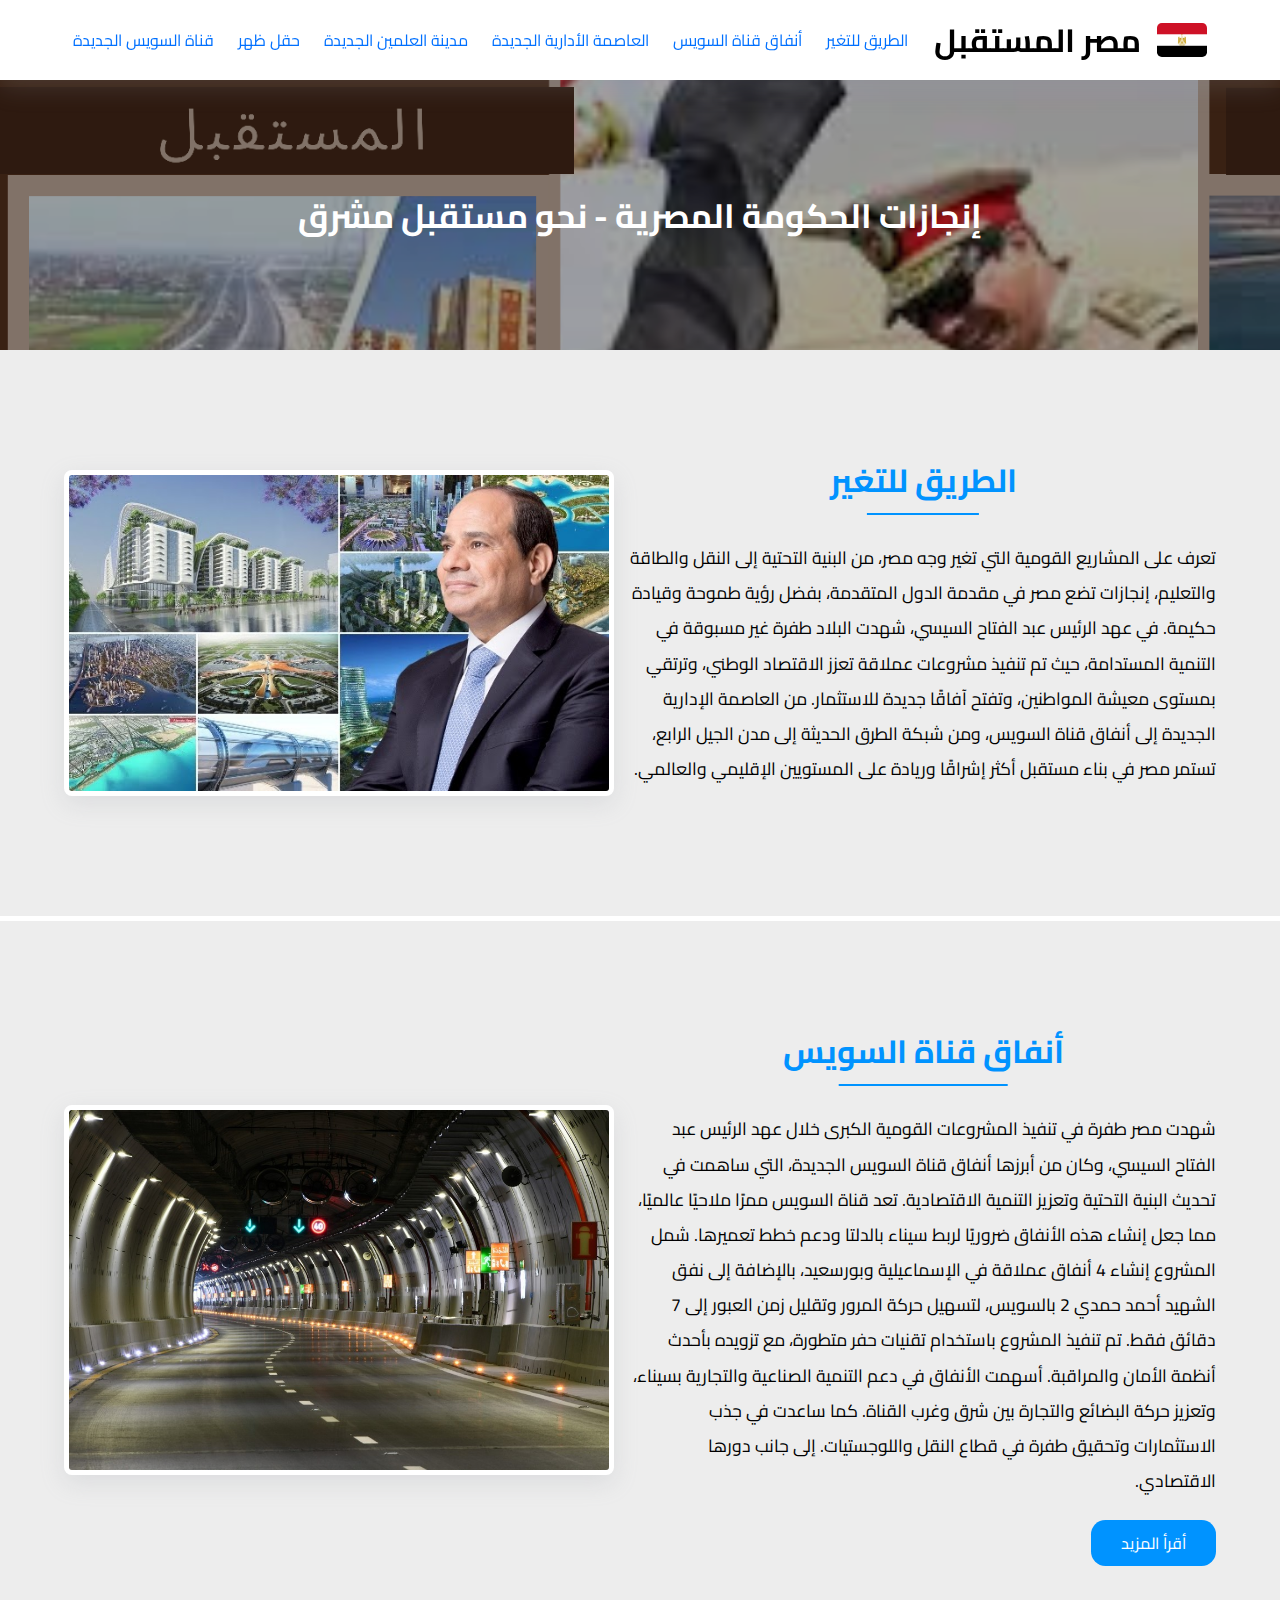
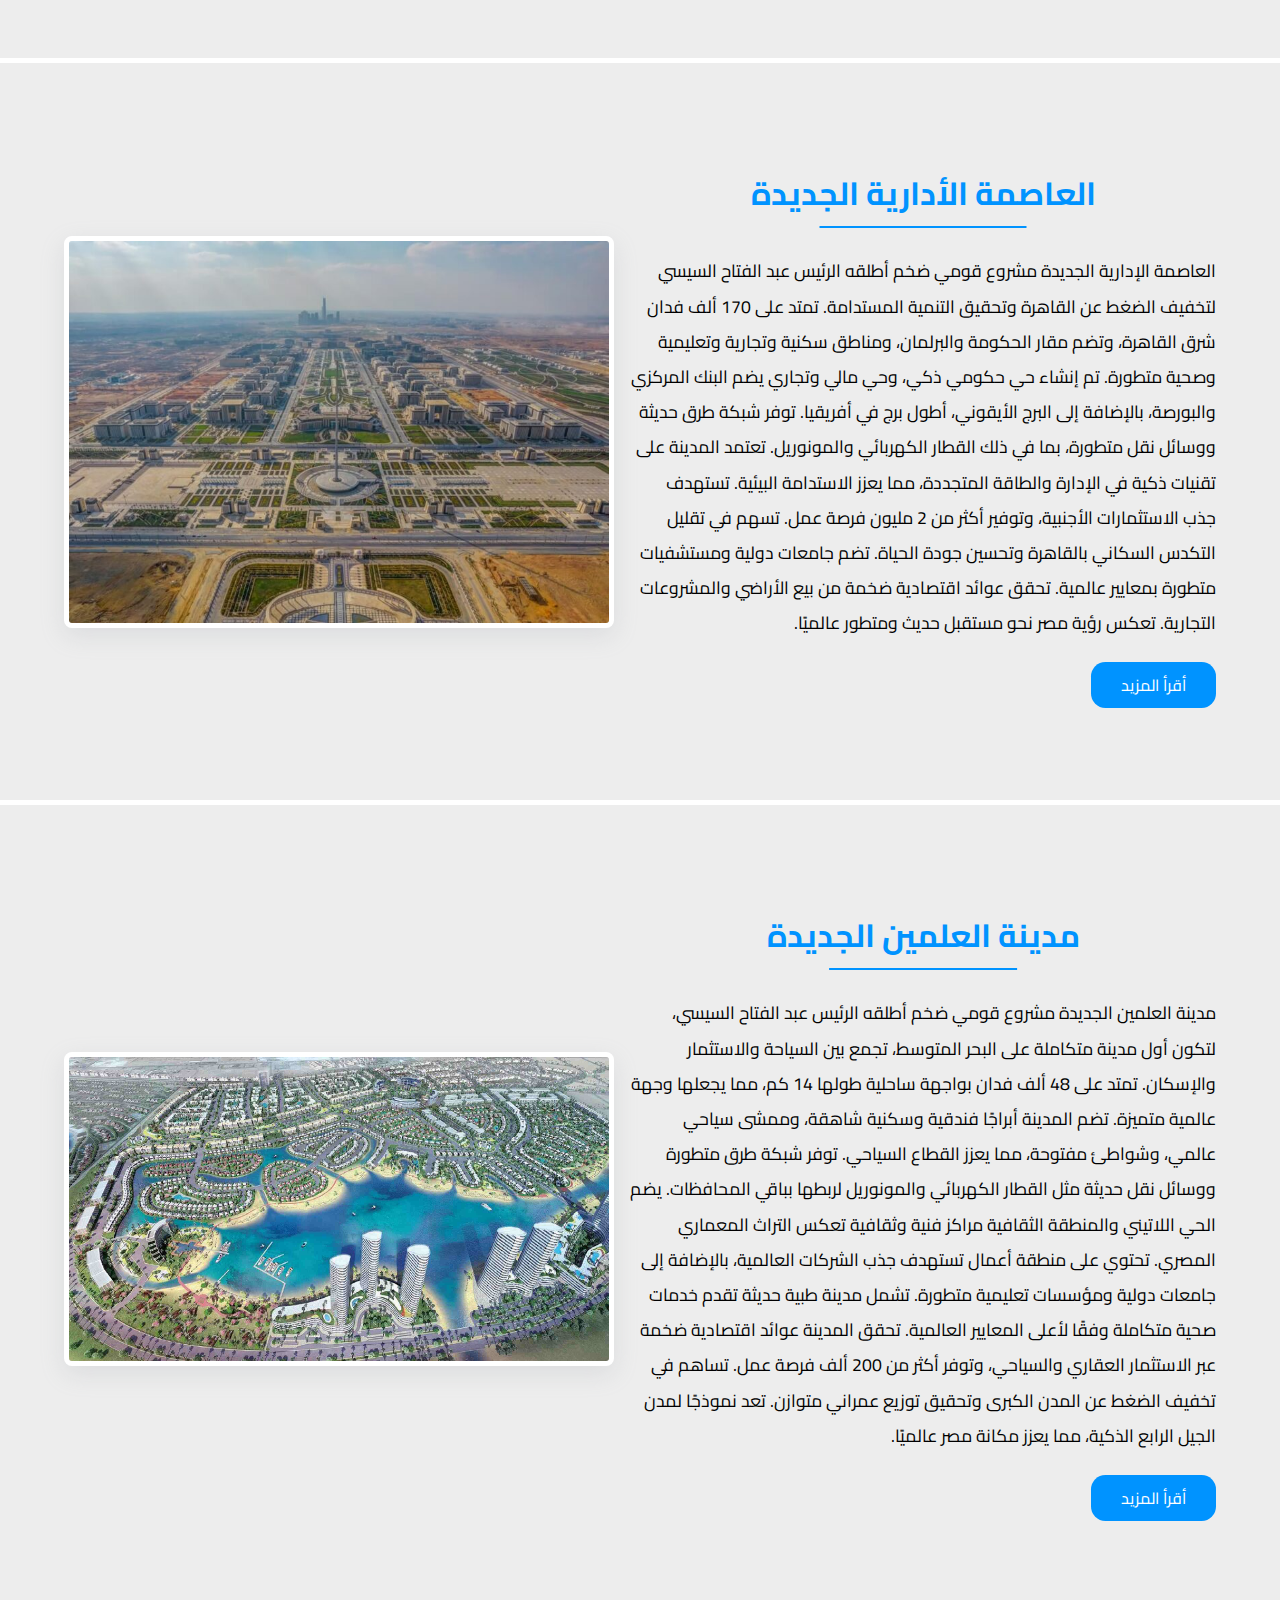
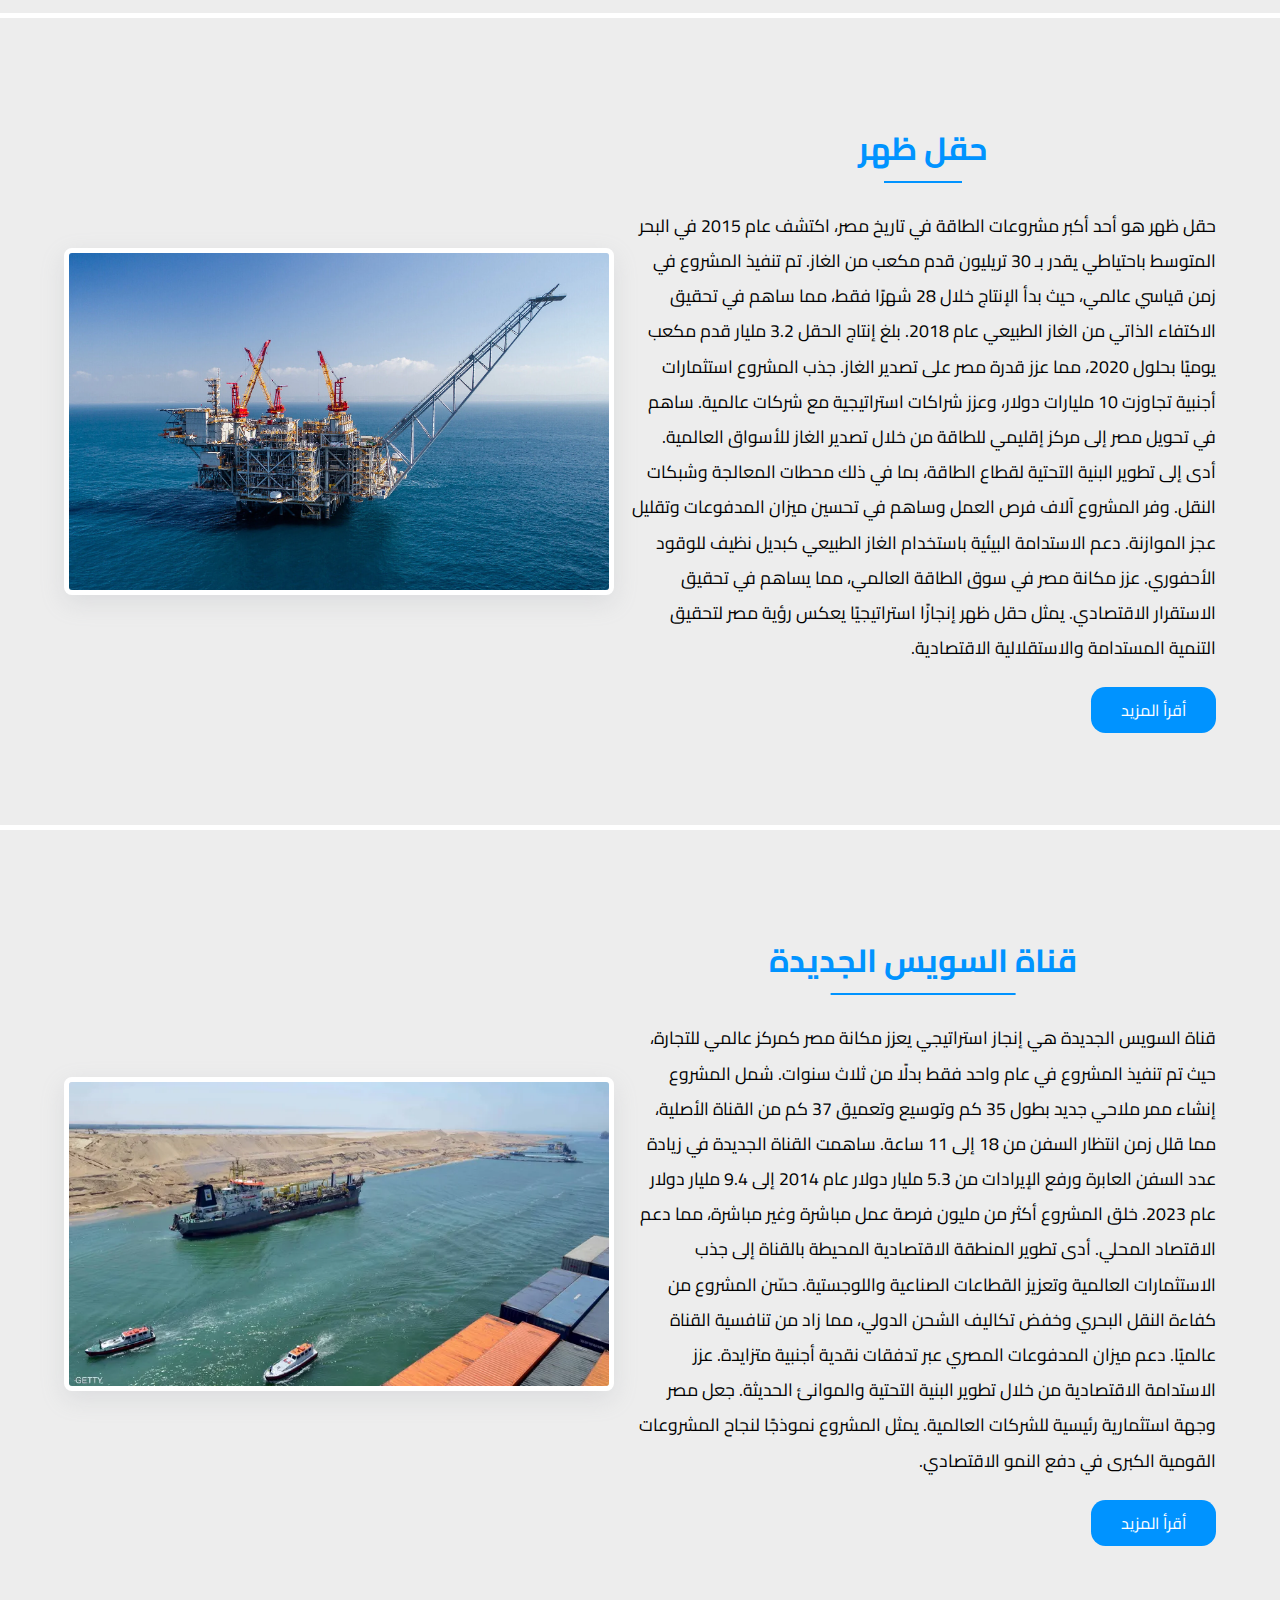
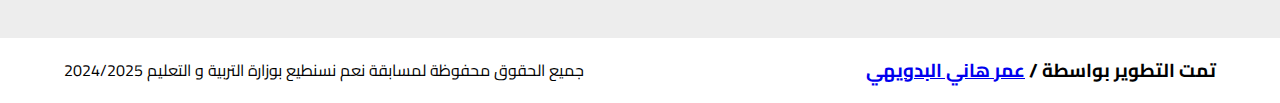
==== index.html @ 82eeb66d "updates" ====
<!DOCTYPE html>
<html lang="en">

<head>
    <meta charset="UTF-8">
    <meta name="viewport" content="width=device-width, initial-scale=1.0">
    <title>مصر المستقبل</title>
    <link rel="icon" type="image/x-icon" href="./imgs/favicon.png">
    <link rel="stylesheet" href="./style.css">
    
</head>

<body>
    <header>
        <div class="container">
            <a href="#" class="title">
                <img src="./imgs/egypt_flag.webp" alt="">
                <h1>مصر المستقبل</h1>
            </a>
            <ul class="nav desk_nav">
                <li><a href="#way_to_change">الطريق للتغير</a></li>
                <li><a href="#suez_canal_tunnels">أنفاق قناة السويس</a></li>
                <li><a href="#new_administrative_capital" dir="ltr">العاصمة الأدارية الجديدة</a></li>
                <li><a href="#new_alamein_city" dir="ltr">مدينة العلمين الجديدة</a></li>
                <li><a href="#zohr_field" dir="ltr">حقل ظهر</a></li>
                <li><a href="#new_suez_canal" dir="ltr">قناة السويس الجديدة</a></li>
            </ul>
            <div id="burger_menu">
                <svg xmlns="http://www.w3.org/2000/svg" width="35px" height="35px" viewBox="0 0 24 24" fill="none">
                    <path d="M4 18L20 18" stroke="#000000" stroke-width="2" stroke-linecap="round" />
                    <path d="M4 12L20 12" stroke="#000000" stroke-width="2" stroke-linecap="round" />
                    <path d="M4 6L20 6" stroke="#000000" stroke-width="2" stroke-linecap="round" />
                </svg>
            </div>
            <div class="mobile_menu" id="mobile_menu">
                <a href="#" class="title">
                    <img src="./imgs/egypt_flag.webp" alt="">
                    <h4>مصر المستقبل</h4>
                </a>
                <ul class="nav">
                    <li><a href="#way_to_change">الطريق للتغير</a></li>
                    <li><a href="#suez_canal_tunnels">أنفاق قناة السويس</a></li>
                    <li><a href="#new_administrative_capital" dir="ltr">العاصمة الأدارية الجديدة</a></li>
                    <li><a href="#new_alamein_city" dir="ltr">مدينة العلمين الجديدة</a></li>
                    <li><a href="#zohr_field" dir="ltr">حقل ظهر</a></li>
                    <li><a href="#new_suez_canal" dir="ltr">قناة السويس الجديدة</a></li>
                </ul>
            </div>
        </div>
    </header>
    <main>
        <div class="banner">
            <h1 class="title">إنجازات الحكومة المصرية - نحو مستقبل مشرق </h1>
        </div>

        <section id="way_to_change">
            <div class="container">
                <div class="text">
                    <h1>الطريق للتغير</h1>
                    <p>تعرف على المشاريع القومية التي تغير وجه مصر، من البنية التحتية إلى النقل والطاقة والتعليم،
                        إنجازات تضع مصر في مقدمة الدول المتقدمة، بفضل رؤية طموحة وقيادة حكيمة. في عهد الرئيس عبد
                        الفتاح السيسي، شهدت البلاد طفرة غير مسبوقة في التنمية المستدامة، حيث تم تنفيذ مشروعات عملاقة
                        تعزز الاقتصاد الوطني، وترتقي بمستوى معيشة المواطنين، وتفتح آفاقًا جديدة للاستثمار. من
                        العاصمة الإدارية الجديدة إلى أنفاق قناة السويس، ومن شبكة الطرق الحديثة إلى مدن الجيل الرابع،
                        تستمر مصر في بناء مستقبل أكثر إشراقًا وريادة على المستويين الإقليمي والعالمي. </p>
                </div>
                <img src="./imgs/way_to_change.jpg" alt="">
            </div>
        </section>

        <section id="suez_canal_tunnels">
            <div class="container">
                <div class="text">
                    <h1>أنفاق قناة السويس</h1>
                    <p>شهدت مصر طفرة في تنفيذ المشروعات القومية الكبرى خلال عهد الرئيس عبد الفتاح السيسي، وكان من
                        أبرزها أنفاق قناة السويس الجديدة، التي ساهمت في تحديث البنية التحتية وتعزيز التنمية
                        الاقتصادية. تعد قناة السويس ممرًا ملاحيًا عالميًا، مما جعل إنشاء هذه الأنفاق ضروريًا لربط
                        سيناء بالدلتا ودعم خطط تعميرها. شمل المشروع إنشاء 4 أنفاق عملاقة في الإسماعيلية وبورسعيد،
                        بالإضافة إلى نفق الشهيد أحمد حمدي 2 بالسويس، لتسهيل حركة المرور وتقليل زمن العبور إلى 7
                        دقائق فقط. تم تنفيذ المشروع باستخدام تقنيات حفر متطورة، مع تزويده بأحدث أنظمة الأمان
                        والمراقبة. أسهمت الأنفاق في دعم التنمية الصناعية والتجارية بسيناء، وتعزيز حركة البضائع
                        والتجارة بين شرق وغرب القناة. كما ساعدت في جذب الاستثمارات وتحقيق طفرة في قطاع النقل
                        واللوجستيات. إلى جانب دورها الاقتصادي.</p>
                    <a href="https://sites.google.com/view/misr-future/%D8%A7%D9%84%D9%85%D8%B4%D8%B1%D9%88%D8%B9%D8%A7%D8%AA-%D8%A7%D9%84%D9%82%D9%88%D9%85%D9%8A%D8%A9/%D8%A3%D9%86%D9%81%D8%A7%D9%82-%D9%82%D9%86%D8%A7%D8%A9-%D8%A7%D9%84%D8%B3%D9%88%D9%8A%D8%B3"
                        class="btn">أقرأ المزيد</a>
                </div>
                <img src="./imgs/أنفاق-قناة-السويس.jpg" alt="">
            </div>
        </section>

        <section id="new_administrative_capital">
            <div class="container">
                <div class="text">
                    <h1>العاصمة الأدارية الجديدة</h1>
                    <p>
                        العاصمة الإدارية الجديدة مشروع قومي ضخم أطلقه الرئيس عبد الفتاح السيسي لتخفيف الضغط عن
                        القاهرة وتحقيق التنمية المستدامة. تمتد على 170 ألف فدان شرق القاهرة، وتضم مقار الحكومة
                        والبرلمان، ومناطق سكنية وتجارية وتعليمية وصحية متطورة. تم إنشاء حي حكومي ذكي، وحي مالي
                        وتجاري يضم البنك المركزي والبورصة، بالإضافة إلى البرج الأيقوني، أطول برج في أفريقيا. توفر
                        شبكة طرق حديثة ووسائل نقل متطورة، بما في ذلك القطار الكهربائي والمونوريل. تعتمد المدينة على
                        تقنيات ذكية في الإدارة والطاقة المتجددة، مما يعزز الاستدامة البيئية. تستهدف جذب الاستثمارات
                        الأجنبية، وتوفير أكثر من 2 مليون فرصة عمل. تسهم في تقليل التكدس السكاني بالقاهرة وتحسين جودة
                        الحياة. تضم جامعات دولية ومستشفيات متطورة بمعايير عالمية. تحقق عوائد اقتصادية ضخمة من بيع
                        الأراضي والمشروعات التجارية. تعكس رؤية مصر نحو مستقبل حديث ومتطور عالميًا.
                    </p>
                    <a href="https://sites.google.com/view/misr-future/%D8%A7%D9%84%D9%85%D8%B4%D8%B1%D9%88%D8%B9%D8%A7%D8%AA-%D8%A7%D9%84%D9%82%D9%88%D9%85%D9%8A%D8%A9/%D8%A7%D9%84%D8%B9%D8%A7%D8%B5%D9%85%D8%A9-%D8%A7%D9%84%D8%A5%D8%AF%D8%A7%D8%B1%D9%8A%D8%A9-%D8%A7%D9%84%D8%AC%D8%AF%D9%8A%D8%AF%D8%A9"
                        class="btn">أقرأ المزيد</a>
                </div>
                <img src="./imgs/3asma.jpg" alt="">
            </div>
        </section>

        <section id="new_alamein_city">
            <div class="container">
                <div class="text">
                    <h1>مدينة العلمين الجديدة</h1>
                    <p>
                        مدينة العلمين الجديدة مشروع قومي ضخم أطلقه الرئيس عبد الفتاح السيسي، لتكون أول مدينة متكاملة
                        على البحر المتوسط، تجمع بين السياحة والاستثمار والإسكان. تمتد على 48 ألف فدان بواجهة ساحلية
                        طولها 14 كم، مما يجعلها وجهة عالمية متميزة. تضم المدينة أبراجًا فندقية وسكنية شاهقة، وممشى
                        سياحي عالمي، وشواطئ مفتوحة، مما يعزز القطاع السياحي. توفر شبكة طرق متطورة ووسائل نقل حديثة
                        مثل القطار الكهربائي والمونوريل لربطها بباقي المحافظات. يضم الحي اللاتيني والمنطقة الثقافية
                        مراكز فنية وثقافية تعكس التراث المعماري المصري. تحتوي على منطقة أعمال تستهدف جذب الشركات
                        العالمية، بالإضافة إلى جامعات دولية ومؤسسات تعليمية متطورة. تشمل مدينة طبية حديثة تقدم خدمات
                        صحية متكاملة وفقًا لأعلى المعايير العالمية. تحقق المدينة عوائد اقتصادية ضخمة عبر الاستثمار
                        العقاري والسياحي، وتوفر أكثر من 200 ألف فرصة عمل. تساهم في تخفيف الضغط عن المدن الكبرى
                        وتحقيق توزيع عمراني متوازن. تعد نموذجًا لمدن الجيل الرابع الذكية، مما يعزز مكانة مصر
                        عالميًا.
                    </p>
                    <a href="https://sites.google.com/view/misr-future/%D8%A7%D9%84%D9%85%D8%B4%D8%B1%D9%88%D8%B9%D8%A7%D8%AA-%D8%A7%D9%84%D9%82%D9%88%D9%85%D9%8A%D8%A9/%D9%85%D8%AF%D9%8A%D9%86%D8%A9-%D8%A7%D9%84%D8%B9%D9%84%D9%85%D9%8A%D9%86-%D8%A7%D9%84%D8%AC%D8%AF%D9%8A%D8%AF%D8%A9"
                        class="btn">أقرأ المزيد</a>
                </div>
                <img src="./imgs/3lamen.jpg" alt="">
            </div>
        </section>

        <section id="zohr_field">
            <div class="container">
                <div class="text">
                    <h1>حقل ظهر</h1>
                    <p>
                        حقل ظهر هو أحد أكبر مشروعات الطاقة في تاريخ مصر، اكتشف عام 2015 في البحر المتوسط باحتياطي
                        يقدر بـ 30 تريليون قدم مكعب من الغاز. تم تنفيذ المشروع في زمن قياسي عالمي، حيث بدأ الإنتاج
                        خلال 28 شهرًا فقط، مما ساهم في تحقيق الاكتفاء الذاتي من الغاز الطبيعي عام 2018. بلغ إنتاج
                        الحقل 3.2 مليار قدم مكعب يوميًا بحلول 2020، مما عزز قدرة مصر على تصدير الغاز. جذب المشروع
                        استثمارات أجنبية تجاوزت 10 مليارات دولار، وعزز شراكات استراتيجية مع شركات عالمية. ساهم في
                        تحويل مصر إلى مركز إقليمي للطاقة من خلال تصدير الغاز للأسواق العالمية. أدى إلى تطوير البنية
                        التحتية لقطاع الطاقة، بما في ذلك محطات المعالجة وشبكات النقل. وفر المشروع آلاف فرص العمل
                        وساهم في تحسين ميزان المدفوعات وتقليل عجز الموازنة. دعم الاستدامة البيئية باستخدام الغاز
                        الطبيعي كبديل نظيف للوقود الأحفوري. عزز مكانة مصر في سوق الطاقة العالمي، مما يساهم في تحقيق
                        الاستقرار الاقتصادي. يمثل حقل ظهر إنجازًا استراتيجيًا يعكس رؤية مصر لتحقيق التنمية المستدامة
                        والاستقلالية الاقتصادية.
                    </p>
                    <a href="https://sites.google.com/view/misr-future/%D8%A7%D9%84%D9%85%D8%B4%D8%B1%D9%88%D8%B9%D8%A7%D8%AA-%D8%A7%D9%84%D9%82%D9%88%D9%85%D9%8A%D8%A9/%D8%AD%D9%82%D9%84-%D8%B8%D9%87%D8%B1"
                        class="btn">أقرأ المزيد</a>
                </div>
                <img src="./imgs/haql_zohr.webp" alt="">
            </div>
        </section>

        <section id="new_suez_canal">
            <div class="container">
                <div class="text">
                    <h1>قناة السويس الجديدة</h1>
                    <p>
                        قناة السويس الجديدة هي إنجاز استراتيجي يعزز مكانة مصر كمركز عالمي للتجارة، حيث تم تنفيذ
                        المشروع في عام واحد فقط بدلًا من ثلاث سنوات. شمل المشروع إنشاء ممر ملاحي جديد بطول 35 كم
                        وتوسيع وتعميق 37 كم من القناة الأصلية، مما قلل زمن انتظار السفن من 18 إلى 11 ساعة. ساهمت
                        القناة الجديدة في زيادة عدد السفن العابرة ورفع الإيرادات من 5.3 مليار دولار عام 2014 إلى 9.4
                        مليار دولار عام 2023. خلق المشروع أكثر من مليون فرصة عمل مباشرة وغير مباشرة، مما دعم
                        الاقتصاد المحلي. أدى تطوير المنطقة الاقتصادية المحيطة بالقناة إلى جذب الاستثمارات العالمية
                        وتعزيز القطاعات الصناعية واللوجستية. حسّن المشروع من كفاءة النقل البحري وخفض تكاليف الشحن
                        الدولي، مما زاد من تنافسية القناة عالميًا. دعم ميزان المدفوعات المصري عبر تدفقات نقدية
                        أجنبية متزايدة. عزز الاستدامة الاقتصادية من خلال تطوير البنية التحتية والموانئ الحديثة. جعل
                        مصر وجهة استثمارية رئيسية للشركات العالمية. يمثل المشروع نموذجًا لنجاح المشروعات القومية
                        الكبرى في دفع النمو الاقتصادي.
                    </p>
                    <a href="https://sites.google.com/view/misr-future/%D8%A7%D9%84%D9%85%D8%B4%D8%B1%D9%88%D8%B9%D8%A7%D8%AA-%D8%A7%D9%84%D9%82%D9%88%D9%85%D9%8A%D8%A9/%D9%82%D9%86%D8%A7%D8%A9-%D8%A7%D9%84%D8%B3%D9%88%D9%8A%D8%B3-%D8%A7%D9%84%D8%AC%D8%AF%D9%8A%D8%AF%D8%A9"
                        class="btn">أقرأ المزيد</a>
                </div>
                <img src="./imgs/qnat_elsoas.jpg" alt="">
            </div>
        </section>
    </main>
    <footer>
        <div class="container">
            <h3>تمت التطوير بواسطة / <a href="./about_developer.html">عمر هاني البدويهي</a></h1>
                <p>جميع الحقوق محفوظة لمسابقة نعم نسنطيع بوزارة التربية و التعليم 2024/2025</p>
        </div>
    </footer>

    <script src="./main.js"></script>
</body>

</html>
---- style.css ----
@import url('https://fonts.googleapis.com/css2?family=Cairo:wght@200..1000&display=swap');

* {
    margin: 0;
    padding: 0;
    box-sizing: border-box;
}

html {
    scroll-behavior: smooth;
}

body {
    width: 100%;
    min-height: 100vh;
    font-family: "Cairo", serif;
    direction: rtl;
    background-color: #ededed;
    position: relative;
}

header {
    padding: 10px;
    background-color: #fff;
    position: fixed;
    top: 0;
    left: 0;
    width: 100%;
    box-shadow: rgba(149, 157, 165, 0.2) 0px 8px 24px;
    z-index: 99999;
}

header .title {
    display: flex;
    align-items: center;
    gap: 1rem;
}

header .title {
    text-decoration: none;
    color: #000;
}

header .title img {
    width: 50px;
    border-radius: 0.3rem;
    ;
}

.sub_page .container{
    display: block !important;
    text-align: center;
}

.sub_page .container ul{
    text-align: center;
    display: flex;
    flex-direction: column;
    justify-content: center;
}

.container {
    display: flex;
    align-items: center;
    justify-content: space-between;
    width: 90%;
    margin: 0 auto;
}

/* .sub_page .container{
    width: 95%;
} */

header .nav {
    list-style: none;
    display: flex;
    align-items: center;
    gap: 1.5rem;
}

header .nav a {
    text-decoration: none;
    position: relative;
    color: #0070ff;
}

header .nav a::after {
    content: '';
    position: absolute;
    bottom: -3px;
    left: 50%;
    transform: translateX(-50%);
    background-color: #0070ff;
    width: 0%;
    height: 2px;
    opacity: 0;
    transition: 0.3s;
}

header .nav a:hover::after {
    width: 70%;
    opacity: 1;
}

main {
    padding-top: 5rem;
}

main .banner {
    width: 100%;
    height: 30vh;
    background-image: url(./imgs/banner.png);
    background-size: cover;
    background-repeat: no-repeat;
    background-attachment: fixed;
    position: relative;
    display: flex;
    align-items: center;
    justify-content: center;
}

main .banner::after {
    content: '';
    width: 100%;
    height: 100%;
    background-color: #0000005c;
    position: absolute;
    left: 0;
    top: 0;
}

main .banner .title {
    position: relative;
    z-index: 9;
    color: #fff;
    font-size: 2.1rem;
}

section {
    padding: 100px 0;
}

section:not(:last-child){
    border-bottom: 5px solid #fff;
}

/* .sub_page section{
    text-align: center;
    display: flex;
    flex-direction: column;
    align-items: center;
} */

/* .sub_page section p{
    margin: 0 auto !important;
    width: 100%;
} */

.sub_page section ul li{
    margin: 10px auto !important;
}


section .container {
    gap: 1rem;
}

section .text h1 {
    font-size: 2rem;
    color: #0093ff;
    position: relative;
    width: fit-content;
    margin: 0 auto;
}

section .text h1::after {
    content: '';
    position: absolute;
    left: 50%;
    bottom: -5px;
    transform: translateX(-50%);
    background-color: #0093ff;
    width: 60%;
    height: 2px;
}

section img {
    max-width: 550px;
    border-radius: 0.5rem;
    border: 5px solid #fff;
    box-shadow: rgba(149, 157, 165, 0.2) 0px 8px 24px;
}

section p {
    max-width: 800px;
    margin: 30px 0;
    line-height: 2;
    font-size: 1.1rem;
}

section .btn {
    background-color: #0093ff;
    color: #fff;
    text-decoration: none;
    padding: 8px 30px;
    border-radius: 0.9rem;
    transition: 0.3s;
}

section .btn:hover {
    background-color: #007ad3;
}

.about_main {
    min-height: 100vh;
    display: flex;
    align-items: center;
    justify-content: center;
}

.personal {
    width: 100%;
}

.personal .text {
    width: 50%;
}

.personal .text h1 {
    margin-bottom: 20px;
}

.personal .text p {
    font-size: 1.1rem;
    max-width: 700px;
    margin-bottom: 30px;
}

.personal .text h1 span {
    color: #0070ff;
}

.personal .text ul {
    margin-top: 10px;
}

.personal .text ul li {
    margin: 20px 0;
}

.personal .text ul li::marker {
    color: #0070ff;
}

.personal .wrapper_img {
    width: 450px;
    border-radius: 1rem;
    border: 5px solid #fff;
}

.personal .certificates {
    display: flex;
    align-items: center;
    gap: 2rem;
    margin: 30px 0;
}

.personal .certificates img {
    width: 200px;
    border: 5px solid #fff;
    border-radius: 1rem;
    transition: 0.3s;
    cursor: pointer;
}

.personal .certificates img:hover {
    transform: scale(1.1);
}

.img_model {
    position: fixed;
    top: 0;
    left: 0;
    background-color: #00000078;
    z-index: 9999999;
    width: 100%;
    height: 100%;
    display: flex;
    align-items: center;
    justify-content: center;
    opacity: 0;
    visibility: hidden;
    transition: 0.3s;
}

.img_model.active {
    opacity: 1;
    visibility: visible;
}

.img_model img {
    width: 800px;
}

.img_model #close {
    position: absolute;
    bottom: 50px;
    background-color: #fff;
    display: flex;
    align-items: center;
    justify-content: center;
    width: 50px;
    height: 50px;
    border-radius: 50%;
    cursor: pointer;
    transition: 0.3s;
}

.img_model #close:hover {
    background-color: #dbdbdb;
}

footer {
    background-color: #fff;
    padding: 15px 0;
}

.mobile_menu {
    position: absolute;
    right: 0;
    top: 0;
    height: 100vh;
    width: 300px;
    background-color: #fff;
    padding: 20px;
    box-shadow: rgba(149, 157, 165, 0.2) 0px 8px 24px;
    transform: translateX(50vw);
    visibility: hidden;
    transition: 0.3s;
}

.mobile_menu.active {
    transform: translateX(0);
    visibility: visible;
}

#burger_menu {
    display: none;
}

#h\.7a885a51f563c731_3 > div.mYVXT > div{
    display: flex;
    align-items: center;
    justify-content: center;
    gap: 3rem;
}

#h\.1d3bfe8ae96f1fc1_384 > div > div > div > div > div.JmGwdf.SzkQif.L6cTce-hJDwNd.L6cTce-dQCS7c > div.pHBU0d{
    display: none;
}

#h\.yhl9l35ap91_l{
    margin-bottom: 30px !important;
    text-align: center !important;
}

#h\.1d3bfe8ae96f1fc1_150{
    font-size: 1.5rem;
}

/* #h\.1d3bfe8ae96f1fc1_151 > div > div > p:nth-child(25){
    display: flex;
    flex-direction: column;
    gap: 0.5rem;
}

#h\.1d3bfe8ae96f1fc1_151 > div > div > p:nth-child(25) .C9DxTc {
    display: inline-block;
} */

#h\.3kzuaft2b5o9_l{
    text-align: center !important;
    margin-bottom: 20px;
}

.tyJCtd.mGzaTb.Depvyb.baZpAe h3,
#h\.aiep60gamsiu_l,
#h\.qbrphpi1ik3_l{
    text-align: center !important;
    margin-bottom: 30px;
}

#h\.1d3bfe8ae96f1fc1_392 > div > div > div > div > div.JmGwdf.SzkQif.L6cTce-hJDwNd.L6cTce-dQCS7c > div.pHBU0d{
    display: none;
}

@media (max-width: 1270px) {
    .desk_nav {
        display: none !important;
    }

    .mobile_menu {
        display: block !important;
    }

    .mobile_menu .title {
        justify-content: center;
        margin-bottom: 20px;
        padding-bottom: 20px;
        border-bottom: 1px solid gray;
    }

    .mobile_menu .nav {
        align-items: flex-start;
        flex-direction: column;
    }

    #burger_menu {
        display: flex;
        align-items: center;
        justify-content: center;
        cursor: pointer;
    }
}

@media (max-width: 990px) {
    main{
        padding-top: 3rem;
    }
    main .banner{
        background-size: contain;
        height: 17vh;
    }
    .container:not(header .container) {
        flex-direction: column;
        gap: 2rem;
    }

    .container p,
    main .banner .title {
        text-align: center;
    }

    main .banner .title{
        font-size: 1.5rem;
    }

    section img {
        max-width: 350px;
    }

    .title h1,
    .title h4 {
        font-size: 0.8rem !important;
    }

    .img_model img{
        width: 350px;
    }

    section .btn{
        display: block;
        width: fit-content;
        margin: 0 auto;
    }
}

@media (max-width: 1250px) {
    .about_main .personal .container {
        flex-direction: column-reverse;
        margin-top: 10px;
    }

    .personal .text {
        width: 100%;
    }

    .personal .certificates {
        flex-wrap: wrap;
        justify-content: center;
    }

    .personal .wrapper_img {
        width: 350px;
    }
}
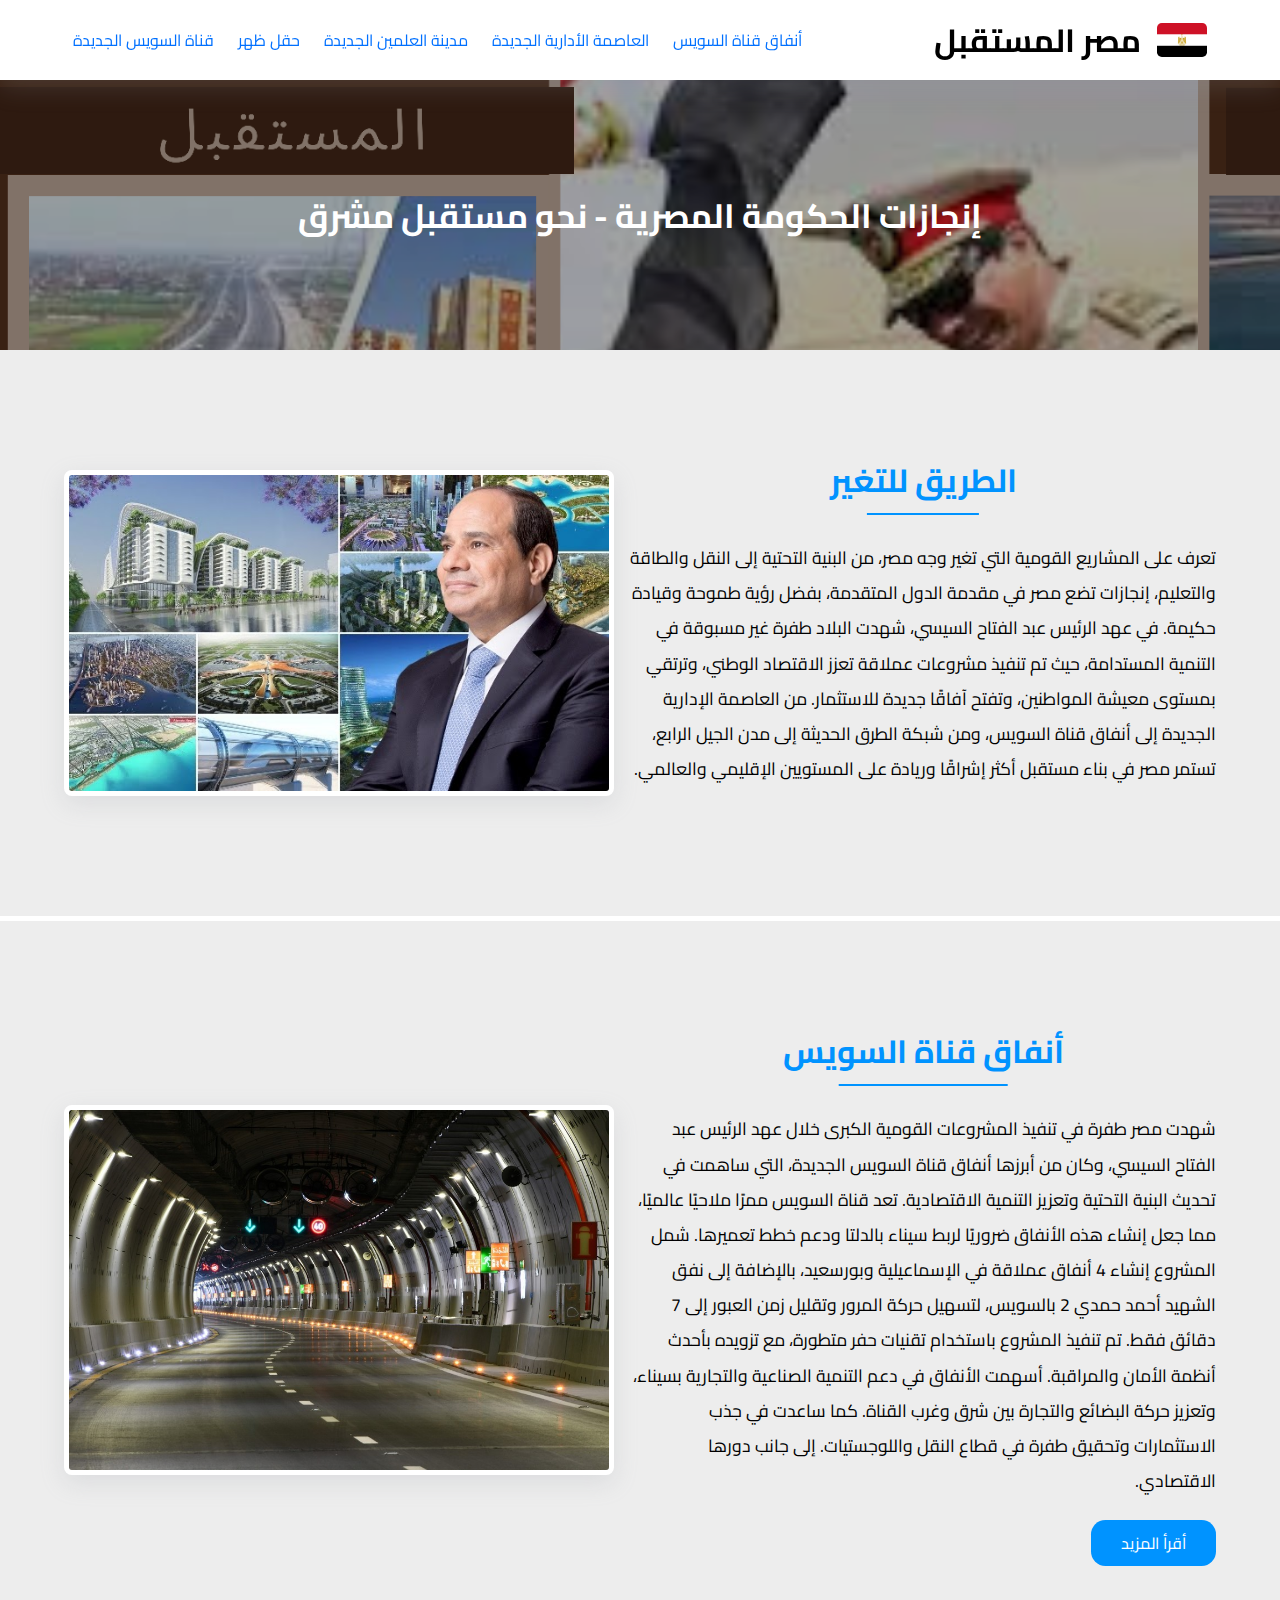
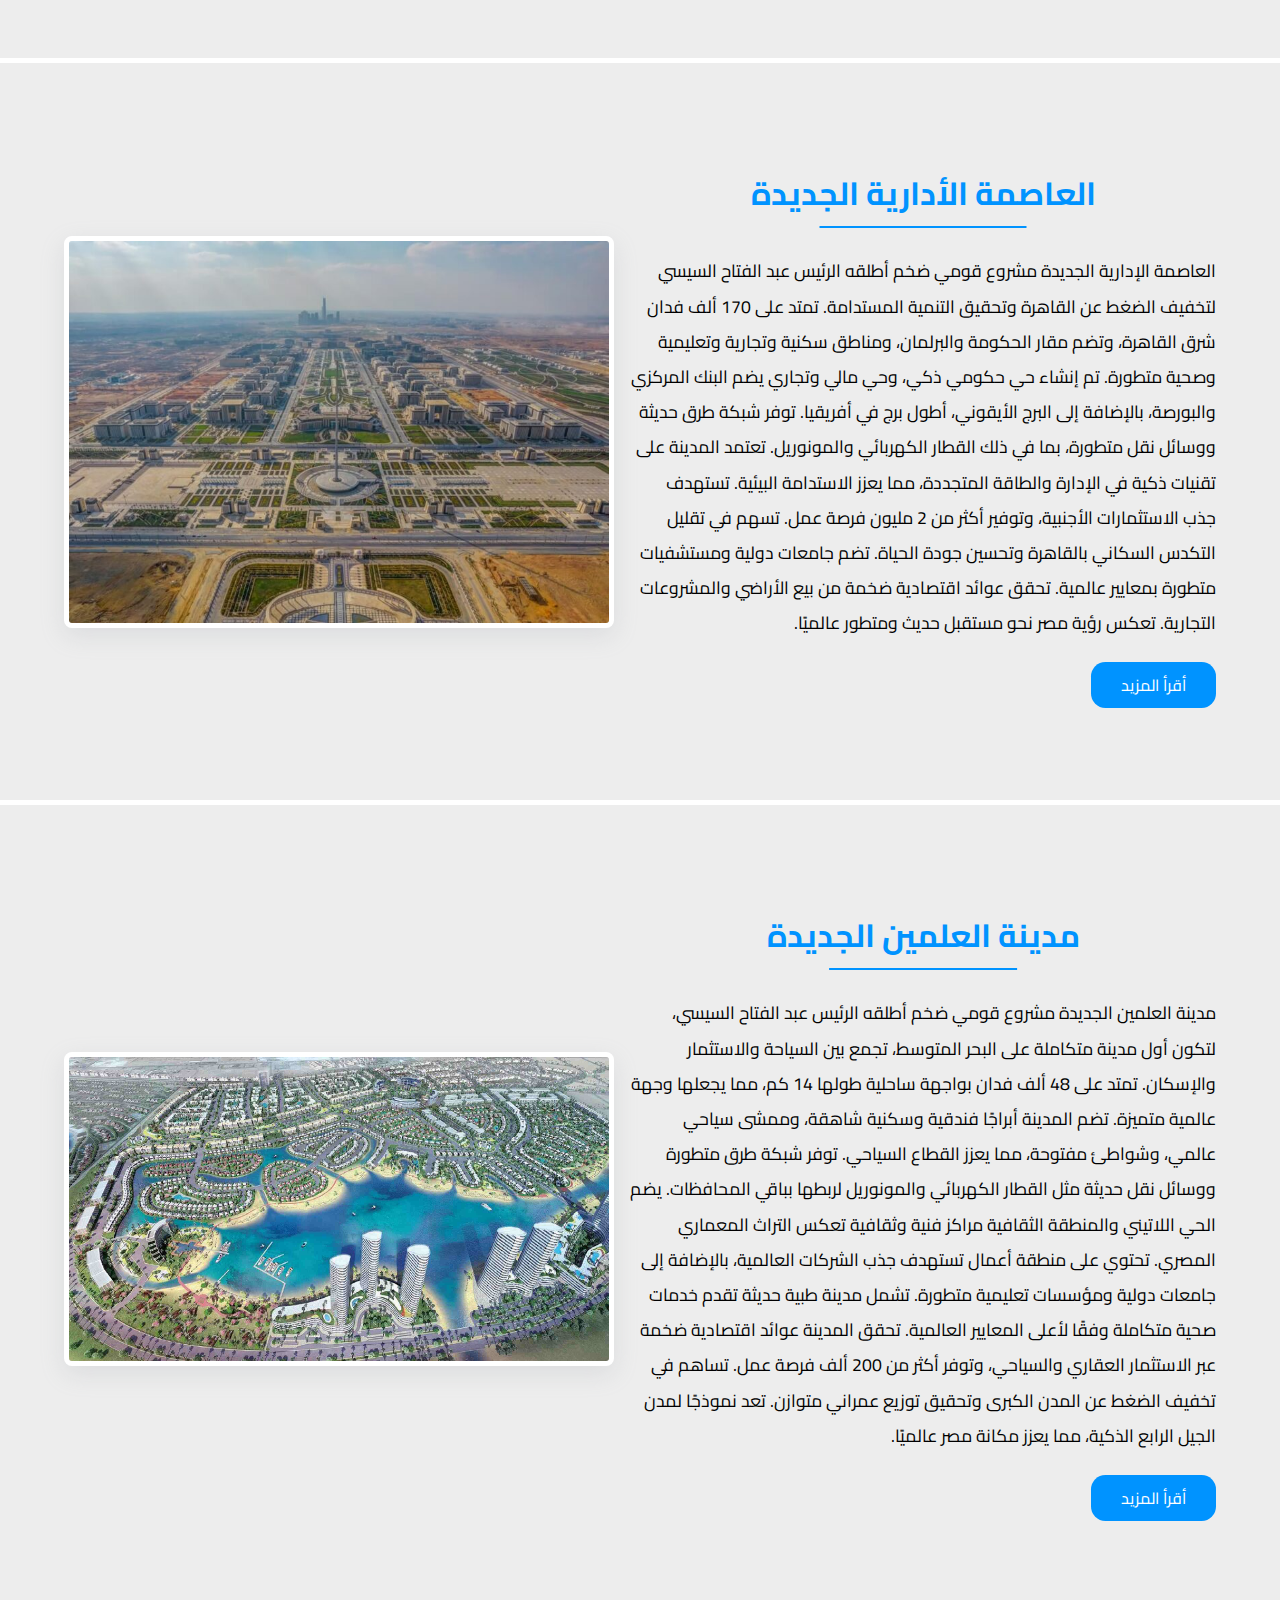
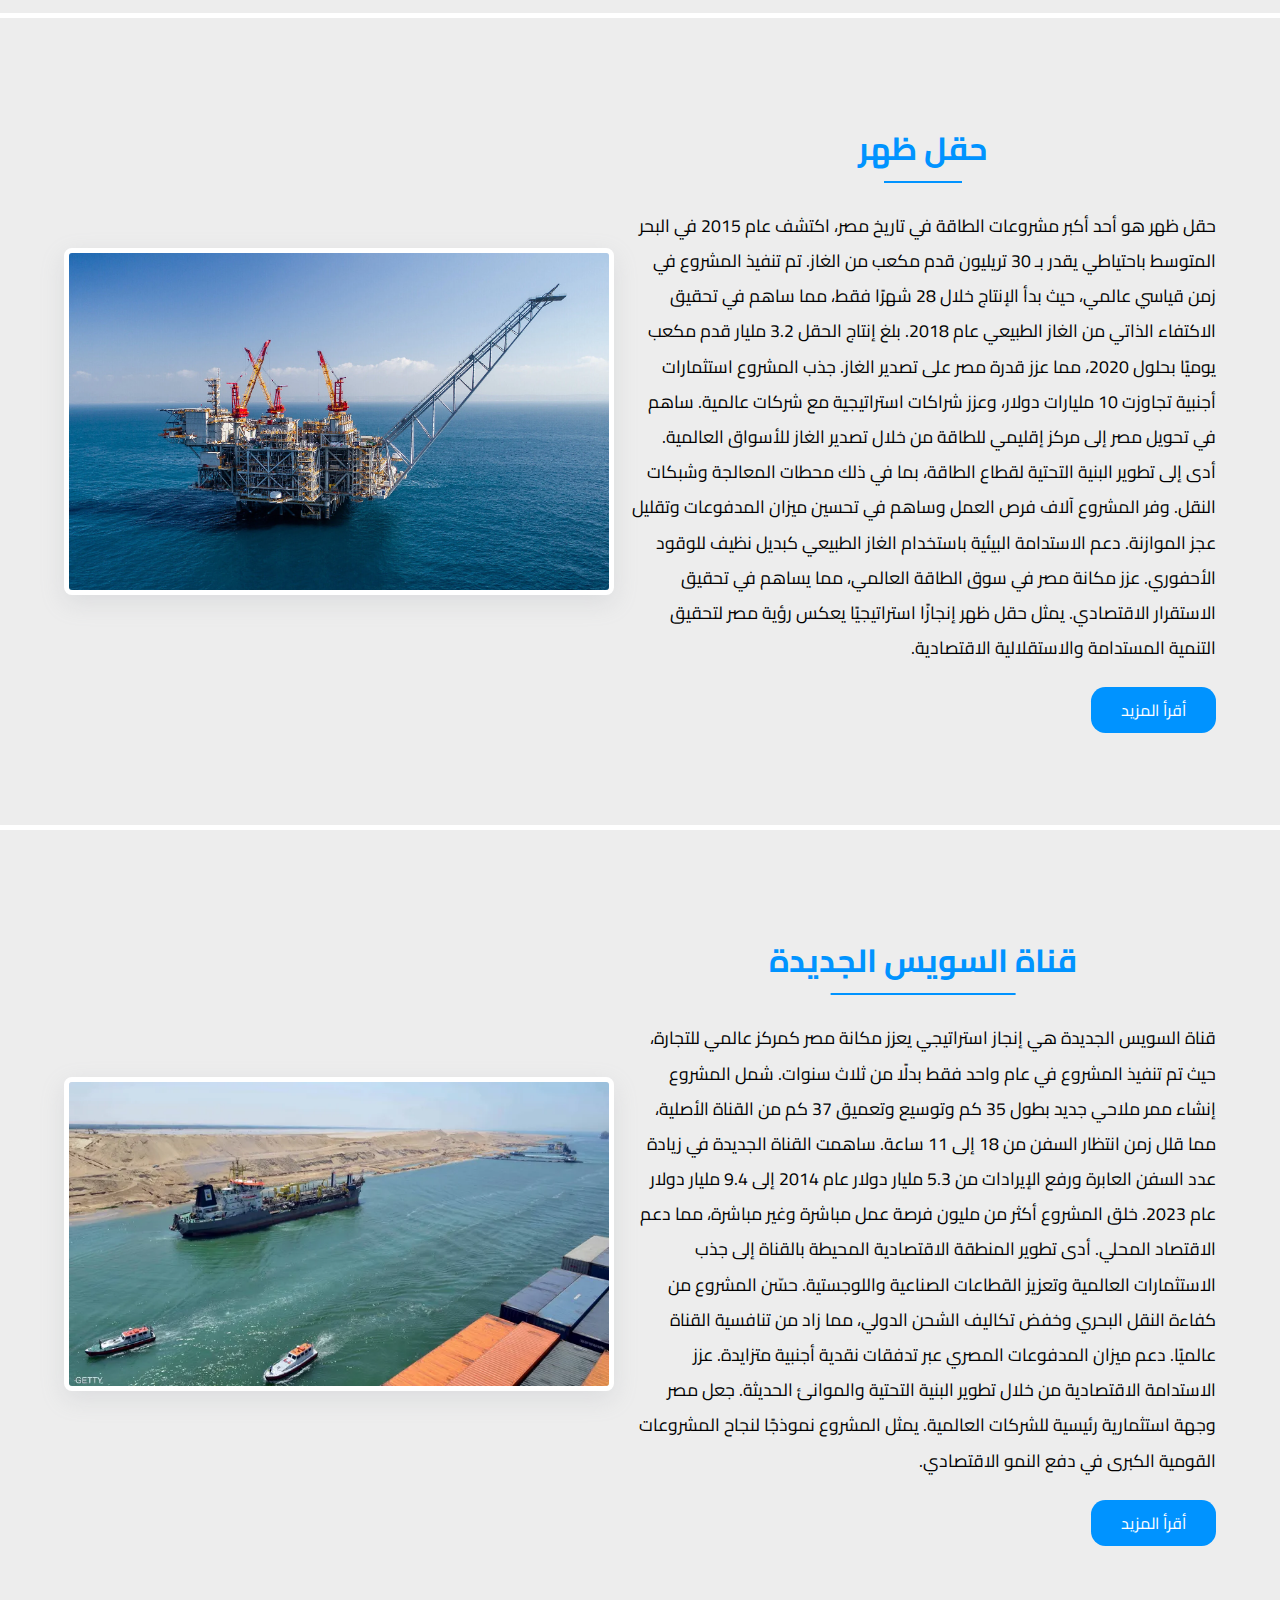
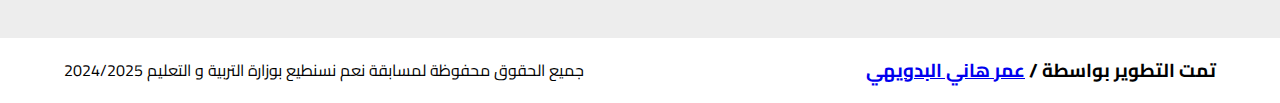
==== commit 494c91ca: "updates" ====
--- a/index.html
+++ b/index.html
@@ -7,23 +7,22 @@
     <title>مصر المستقبل</title>
     <link rel="icon" type="image/x-icon" href="./imgs/favicon.png">
     <link rel="stylesheet" href="./style.css">
-    
+
 </head>
 
 <body>
     <header>
         <div class="container">
-            <a href="#" class="title">
+            <a href="./" class="title">
                 <img src="./imgs/egypt_flag.webp" alt="">
                 <h1>مصر المستقبل</h1>
             </a>
             <ul class="nav desk_nav">
-                <li><a href="#way_to_change">الطريق للتغير</a></li>
-                <li><a href="#suez_canal_tunnels">أنفاق قناة السويس</a></li>
-                <li><a href="#new_administrative_capital" dir="ltr">العاصمة الأدارية الجديدة</a></li>
-                <li><a href="#new_alamein_city" dir="ltr">مدينة العلمين الجديدة</a></li>
-                <li><a href="#zohr_field" dir="ltr">حقل ظهر</a></li>
-                <li><a href="#new_suez_canal" dir="ltr">قناة السويس الجديدة</a></li>
+                <li><a href="./anfaq_elsoas.html">أنفاق قناة السويس</a></li>
+                <li><a href="./el3asma_eledarea.html" dir="ltr">العاصمة الأدارية الجديدة</a></li>
+                <li><a href="./el3alamen.html" dir="ltr">مدينة العلمين الجديدة</a></li>
+                <li><a href="./haql_zohr.html" dir="ltr">حقل ظهر</a></li>
+                <li><a href="./qnat_elsoas.html" dir="ltr">قناة السويس الجديدة</a></li>
             </ul>
             <div id="burger_menu">
                 <svg xmlns="http://www.w3.org/2000/svg" width="35px" height="35px" viewBox="0 0 24 24" fill="none">
@@ -38,12 +37,11 @@
                     <h4>مصر المستقبل</h4>
                 </a>
                 <ul class="nav">
-                    <li><a href="#way_to_change">الطريق للتغير</a></li>
-                    <li><a href="#suez_canal_tunnels">أنفاق قناة السويس</a></li>
-                    <li><a href="#new_administrative_capital" dir="ltr">العاصمة الأدارية الجديدة</a></li>
-                    <li><a href="#new_alamein_city" dir="ltr">مدينة العلمين الجديدة</a></li>
-                    <li><a href="#zohr_field" dir="ltr">حقل ظهر</a></li>
-                    <li><a href="#new_suez_canal" dir="ltr">قناة السويس الجديدة</a></li>
+                    <li><a href="./anfaq_elsoas.html">أنفاق قناة السويس</a></li>
+                    <li><a href="./el3asma_eledarea.html" dir="ltr">العاصمة الأدارية الجديدة</a></li>
+                    <li><a href="./el3alamen.html" dir="ltr">مدينة العلمين الجديدة</a></li>
+                    <li><a href="./haql_zohr.html" dir="ltr">حقل ظهر</a></li>
+                    <li><a href="./qnat_elsoas.html" dir="ltr">قناة السويس الجديدة</a></li>
                 </ul>
             </div>
         </div>
--- a/style.css
+++ b/style.css
@@ -48,8 +48,9 @@
 }
 
 .sub_page .container{
+    width: 80%;
     display: block !important;
-    text-align: center;
+    /* text-align: center; */
 }
 
 .sub_page .container ul{
@@ -191,12 +192,16 @@
     box-shadow: rgba(149, 157, 165, 0.2) 0px 8px 24px;
 }
 
-section p {
+section p:not(.sub_page section p){
     max-width: 800px;
     margin: 30px 0;
     line-height: 2;
     font-size: 1.1rem;
 }
+
+/* .sub_page section p{
+    max-width: 1000px !important;
+} */
 
 section .btn {
     background-color: #0093ff;
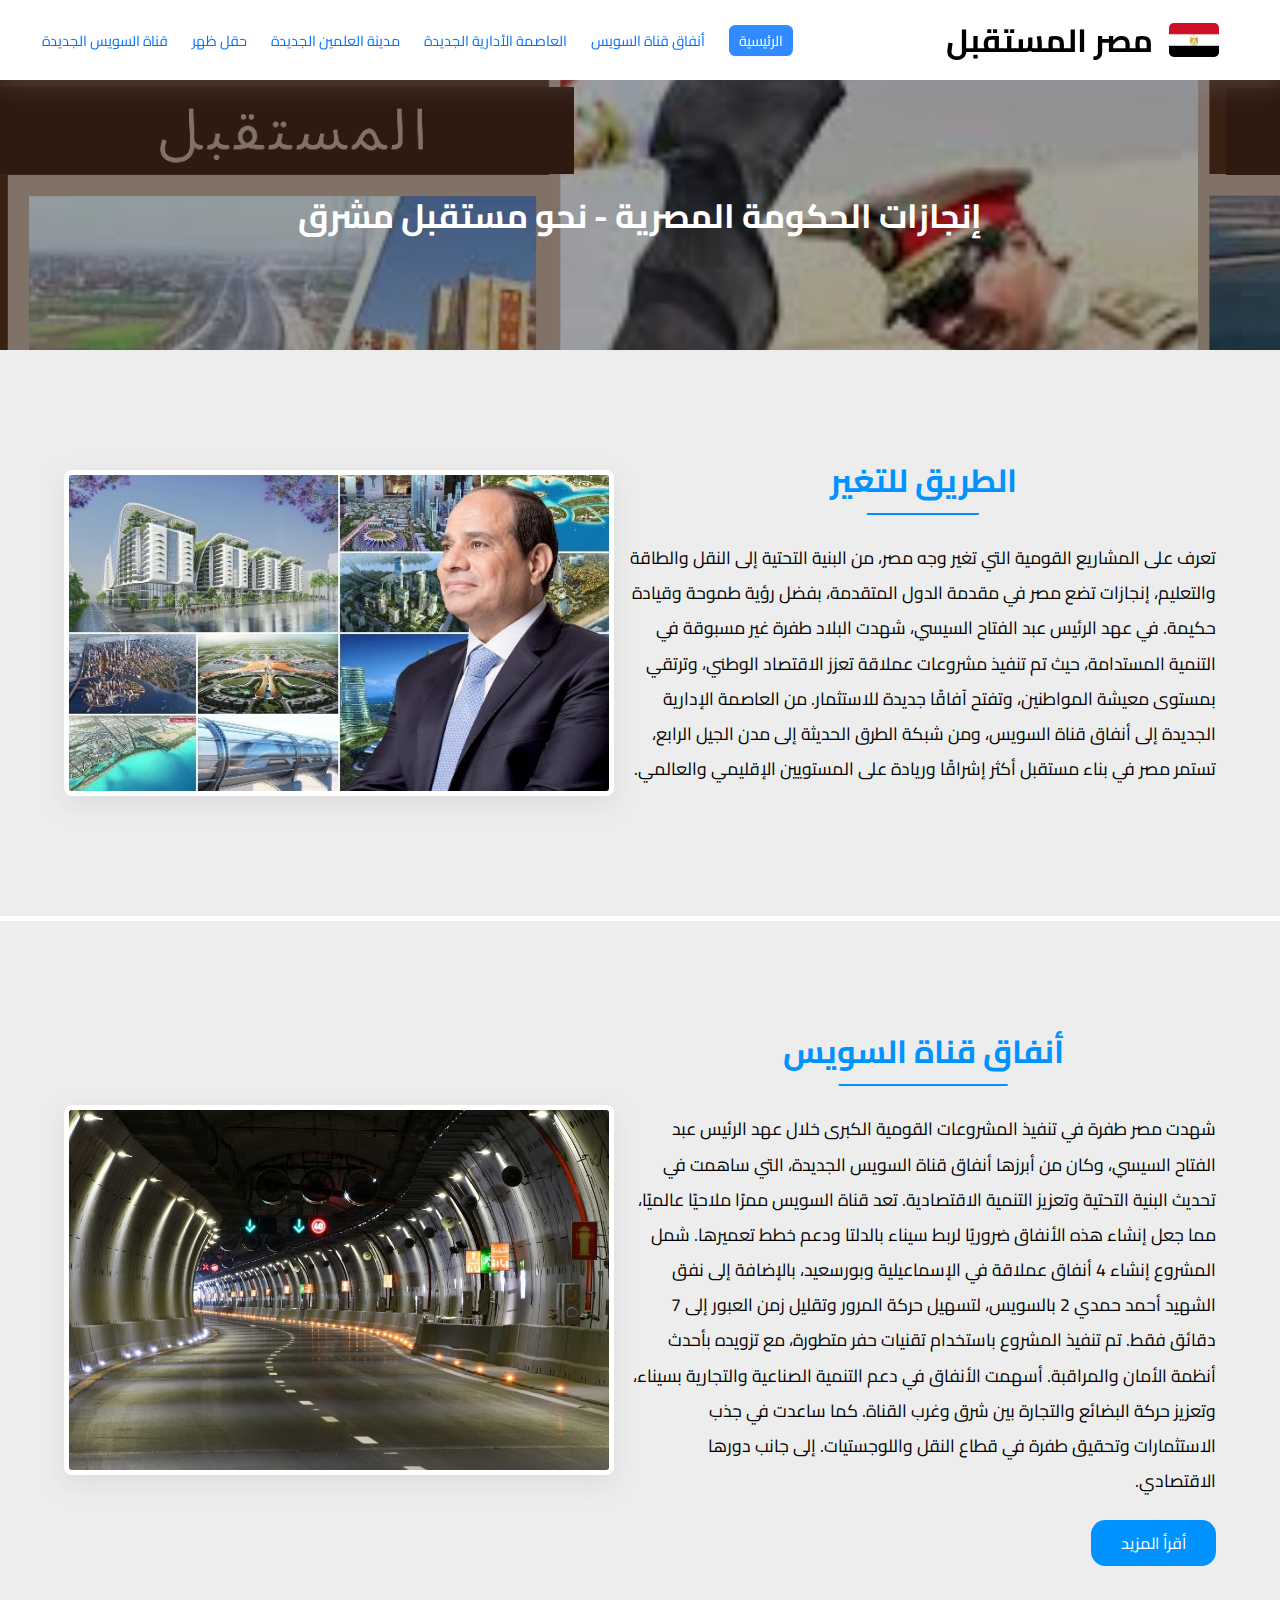
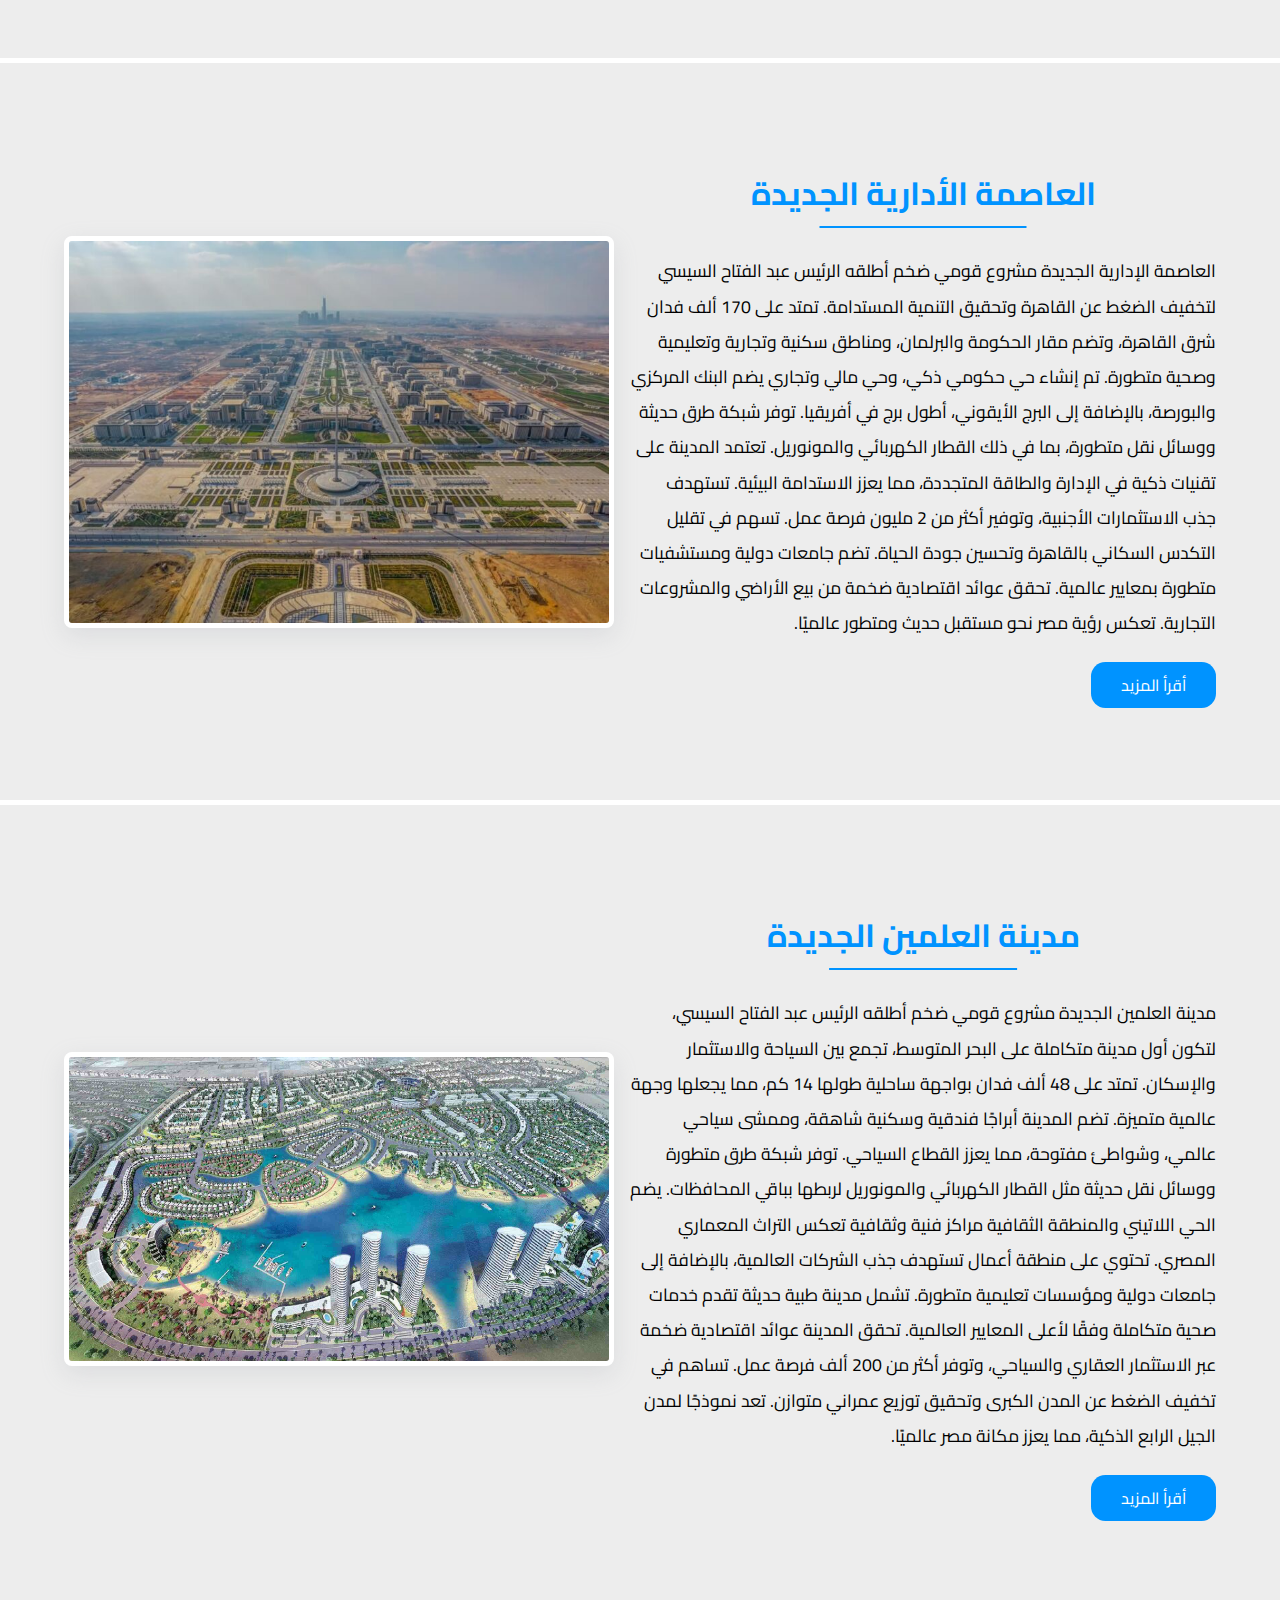
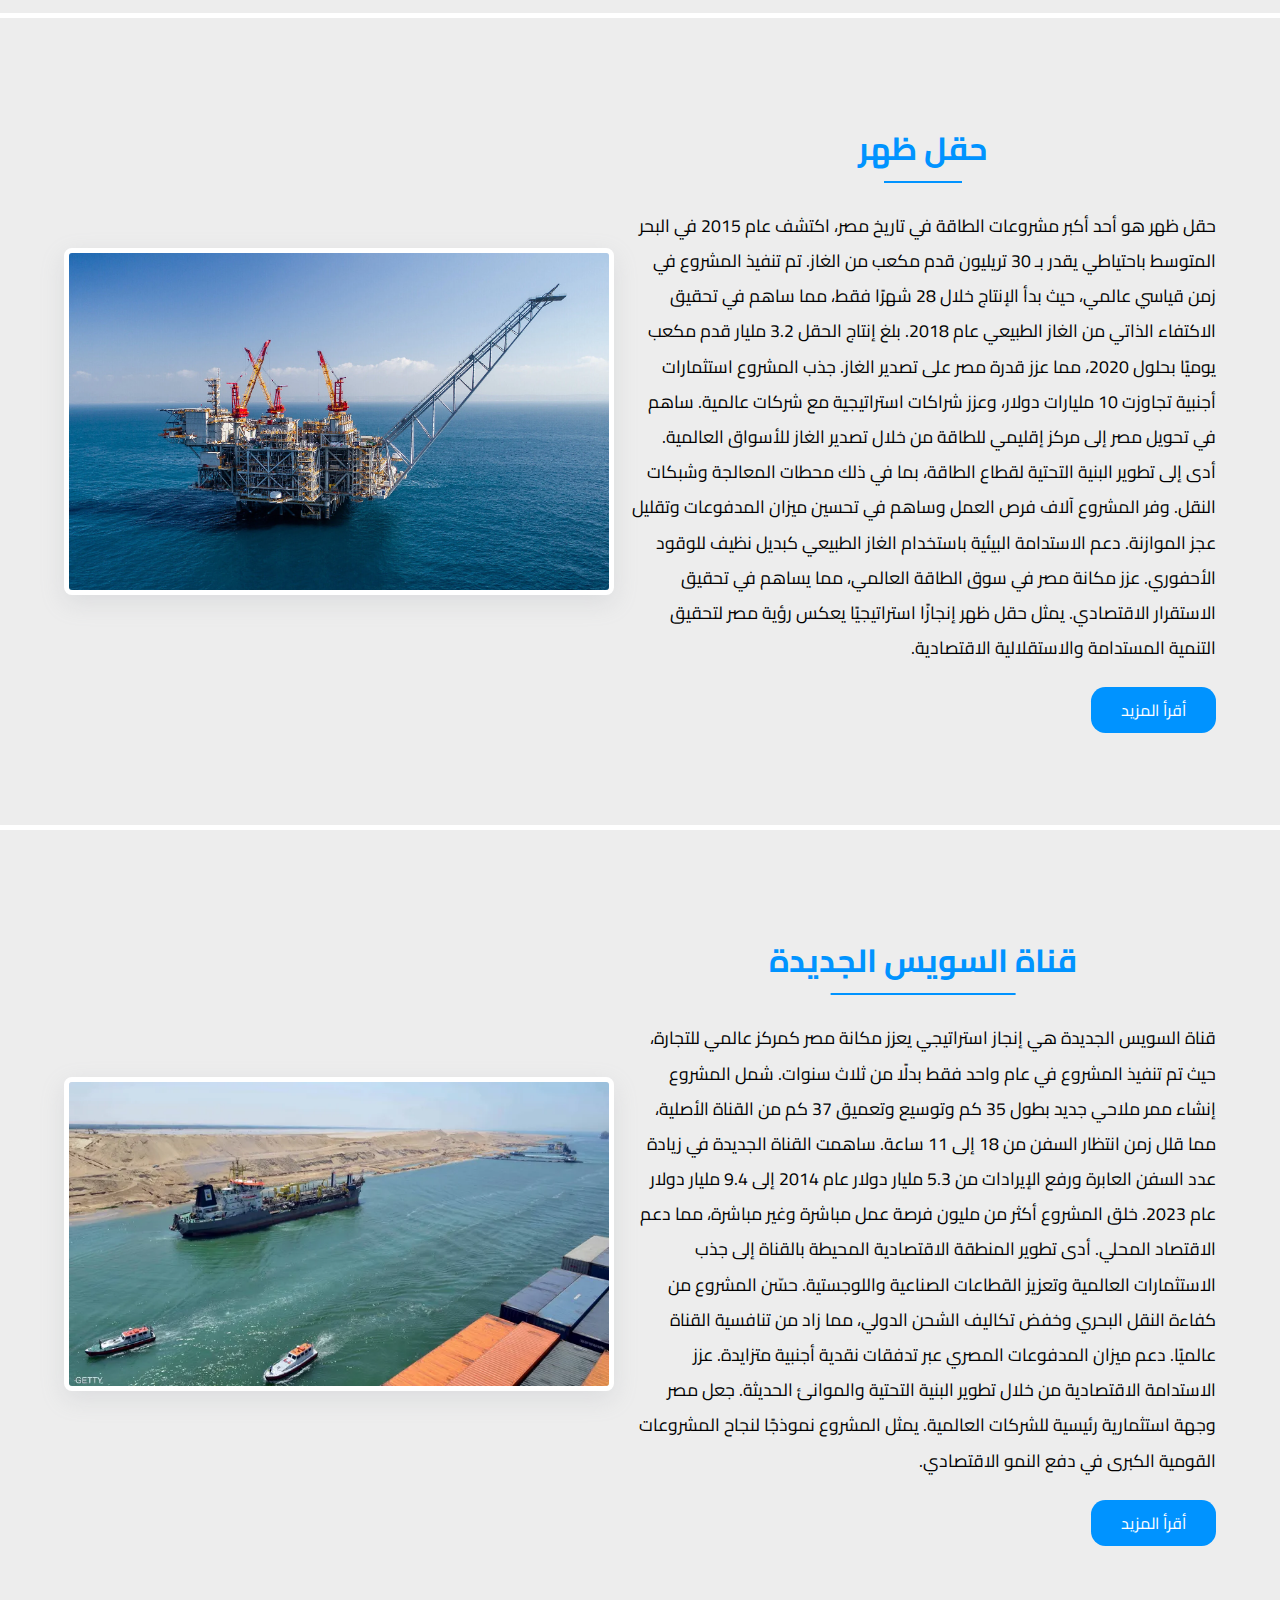
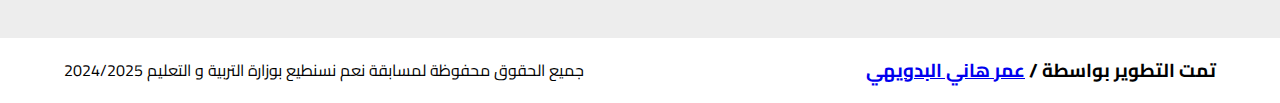
==== commit 0036f22f: "updates" ====
--- a/index.html
+++ b/index.html
@@ -18,6 +18,7 @@
                 <h1>مصر المستقبل</h1>
             </a>
             <ul class="nav desk_nav">
+                <li><a href="./" class="active">الرئيسية</a></li>
                 <li><a href="./anfaq_elsoas.html">أنفاق قناة السويس</a></li>
                 <li><a href="./el3asma_eledarea.html" dir="ltr">العاصمة الأدارية الجديدة</a></li>
                 <li><a href="./el3alamen.html" dir="ltr">مدينة العلمين الجديدة</a></li>
@@ -37,6 +38,7 @@
                     <h4>مصر المستقبل</h4>
                 </a>
                 <ul class="nav">
+                    <li><a href="./" class="active">الرئيسية</a></li>
                     <li><a href="./anfaq_elsoas.html">أنفاق قناة السويس</a></li>
                     <li><a href="./el3asma_eledarea.html" dir="ltr">العاصمة الأدارية الجديدة</a></li>
                     <li><a href="./el3alamen.html" dir="ltr">مدينة العلمين الجديدة</a></li>
--- a/style.css
+++ b/style.css
@@ -60,6 +60,11 @@
     justify-content: center;
 }
 
+header .container{
+    width: 95%;
+    padding-right: 20px;
+}
+
 .container {
     display: flex;
     align-items: center;
@@ -83,6 +88,14 @@
     text-decoration: none;
     position: relative;
     color: #0070ff;
+    font-size: 0.9rem;
+    border-radius: 0.4rem;
+}
+
+header .nav a.active{
+    background-color: #2f8bff;
+    color: #fff;
+    padding: 2px 10px;
 }
 
 header .nav a::after {
@@ -98,7 +111,7 @@
     transition: 0.3s;
 }
 
-header .nav a:hover::after {
+header .nav a:not(.active):hover::after {
     width: 70%;
     opacity: 1;
 }
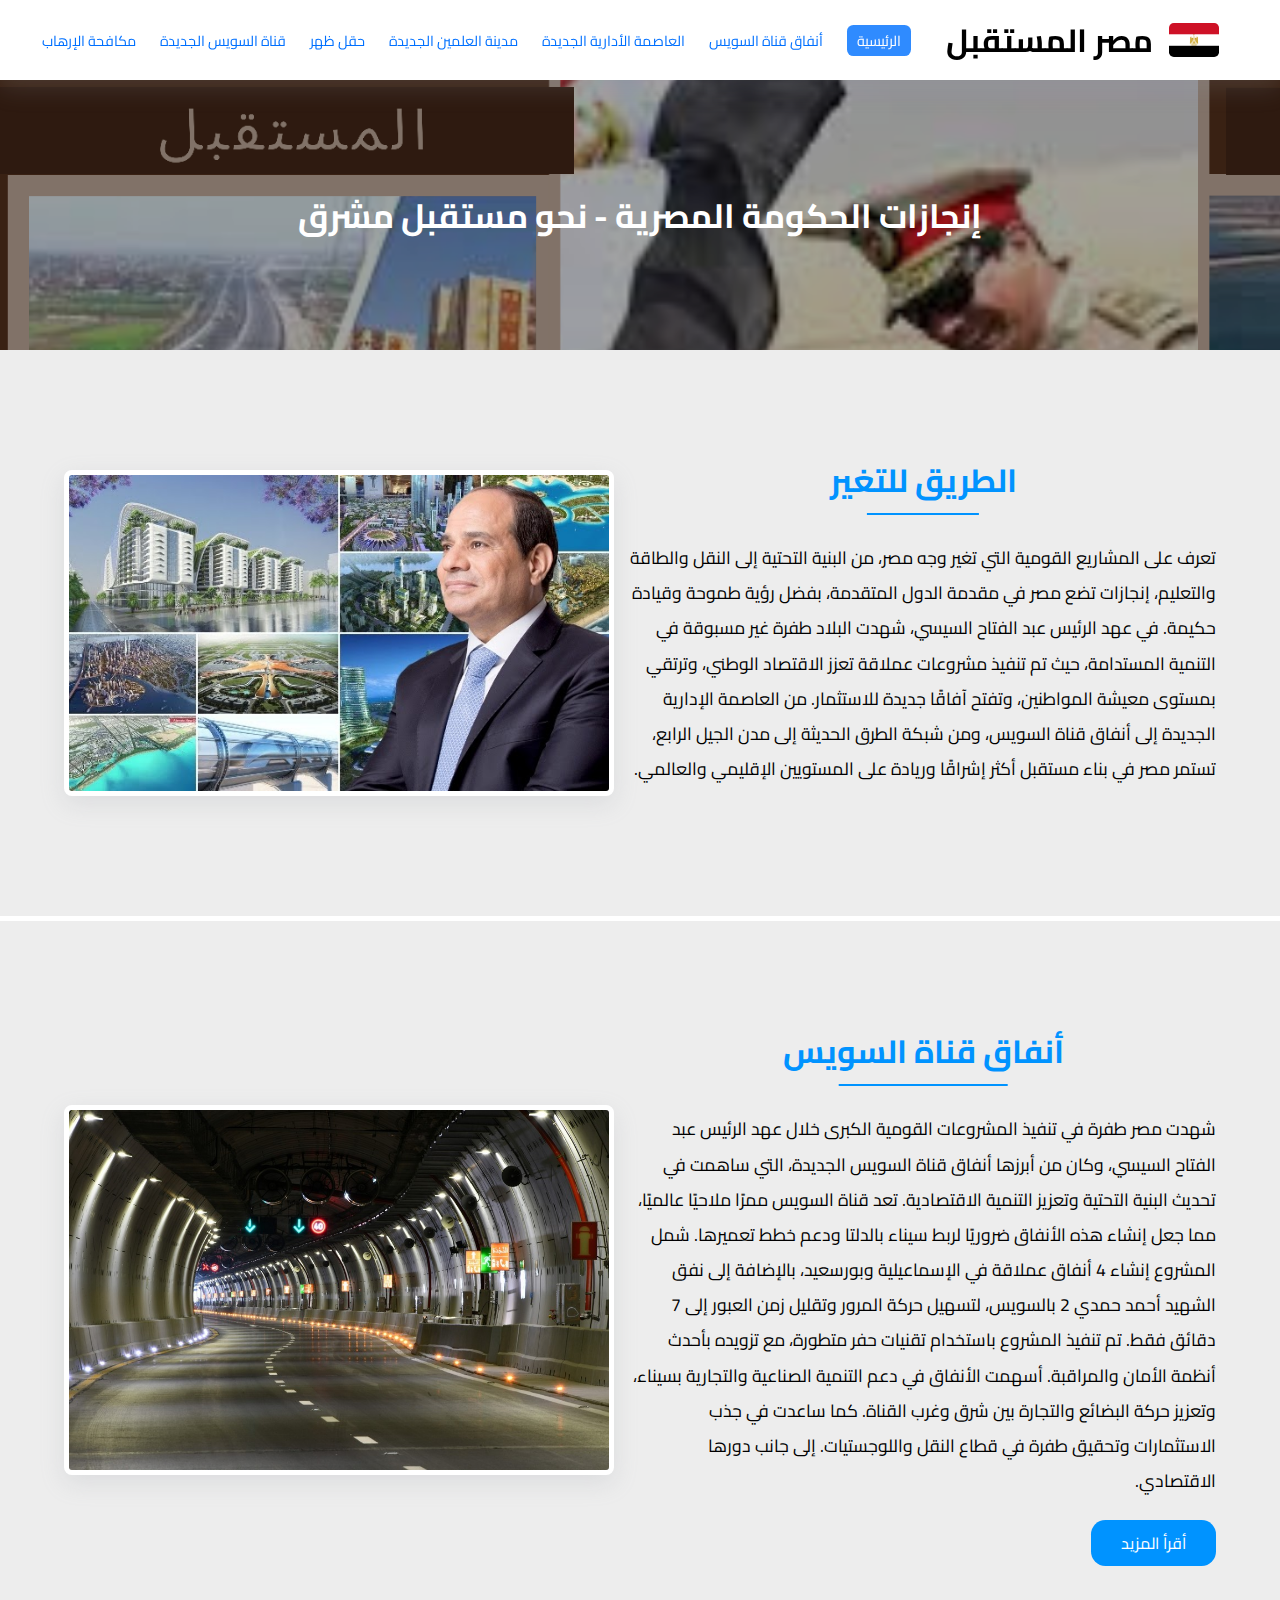
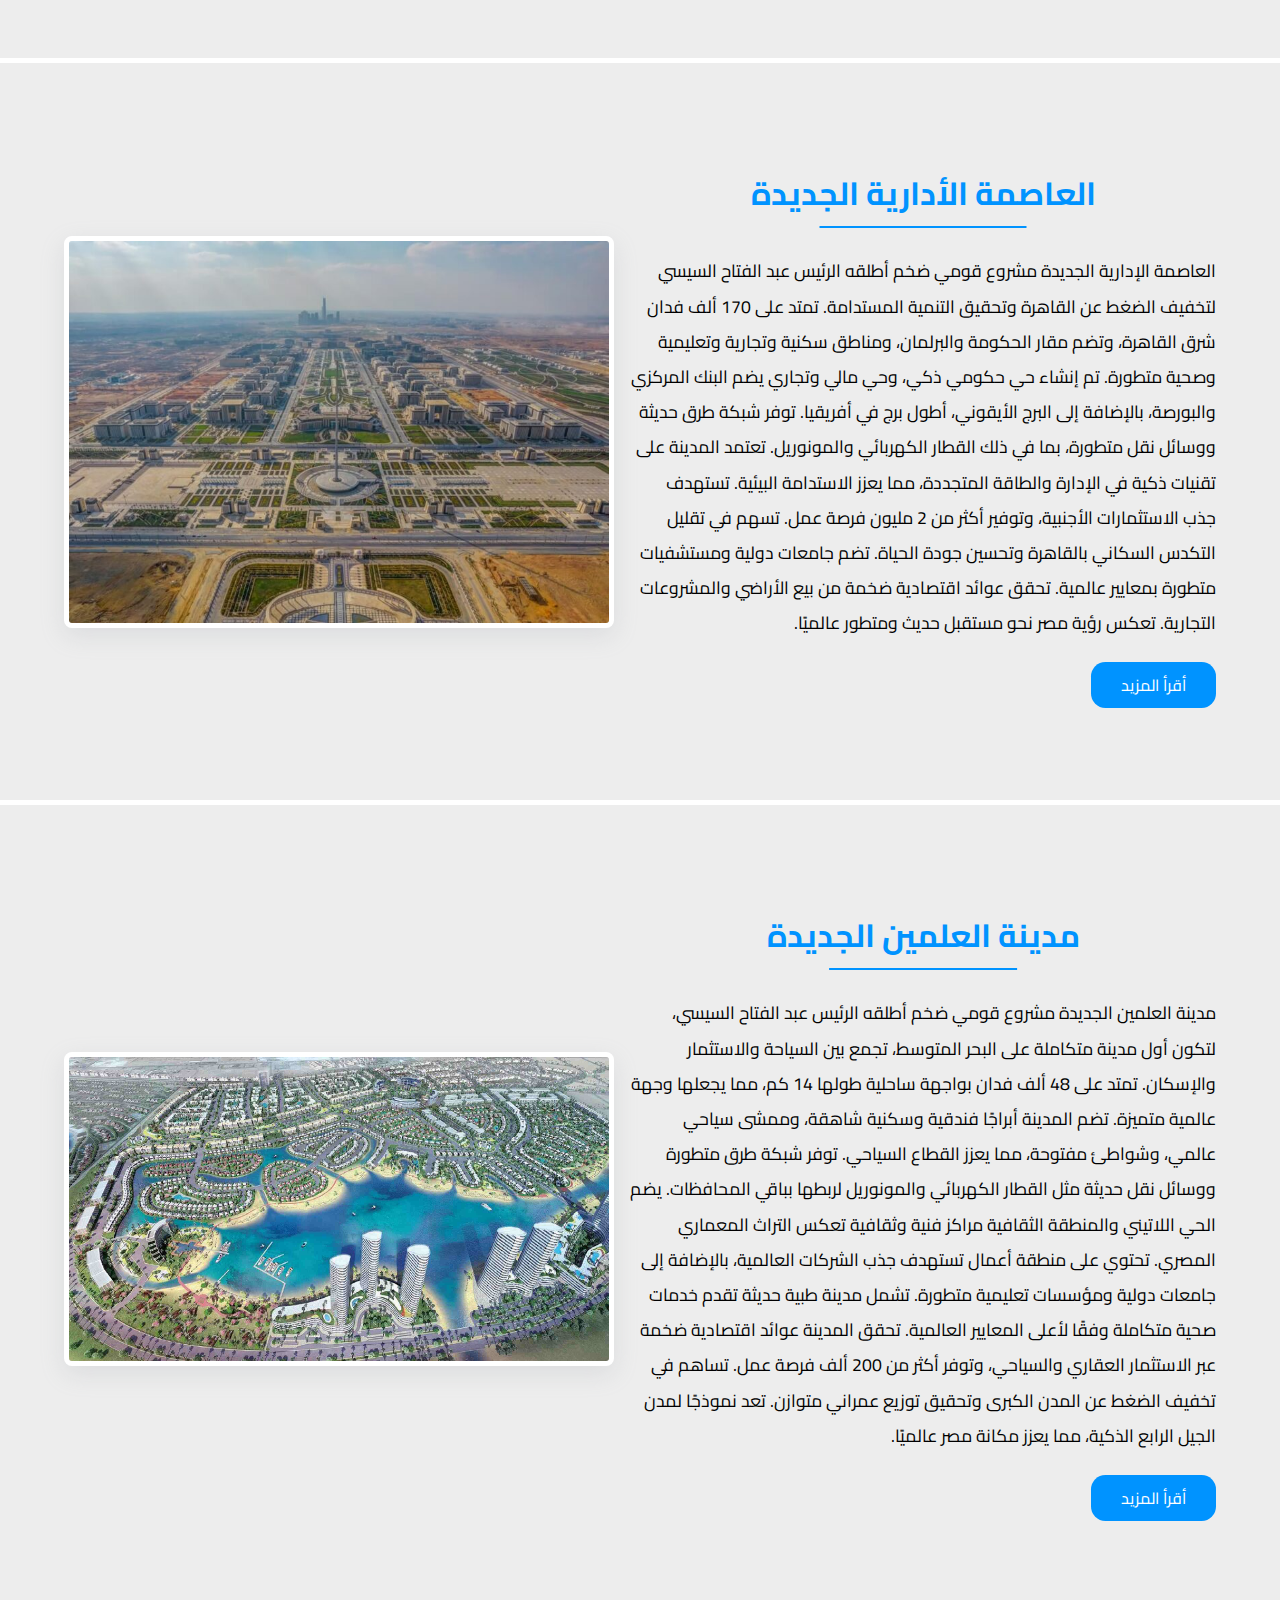
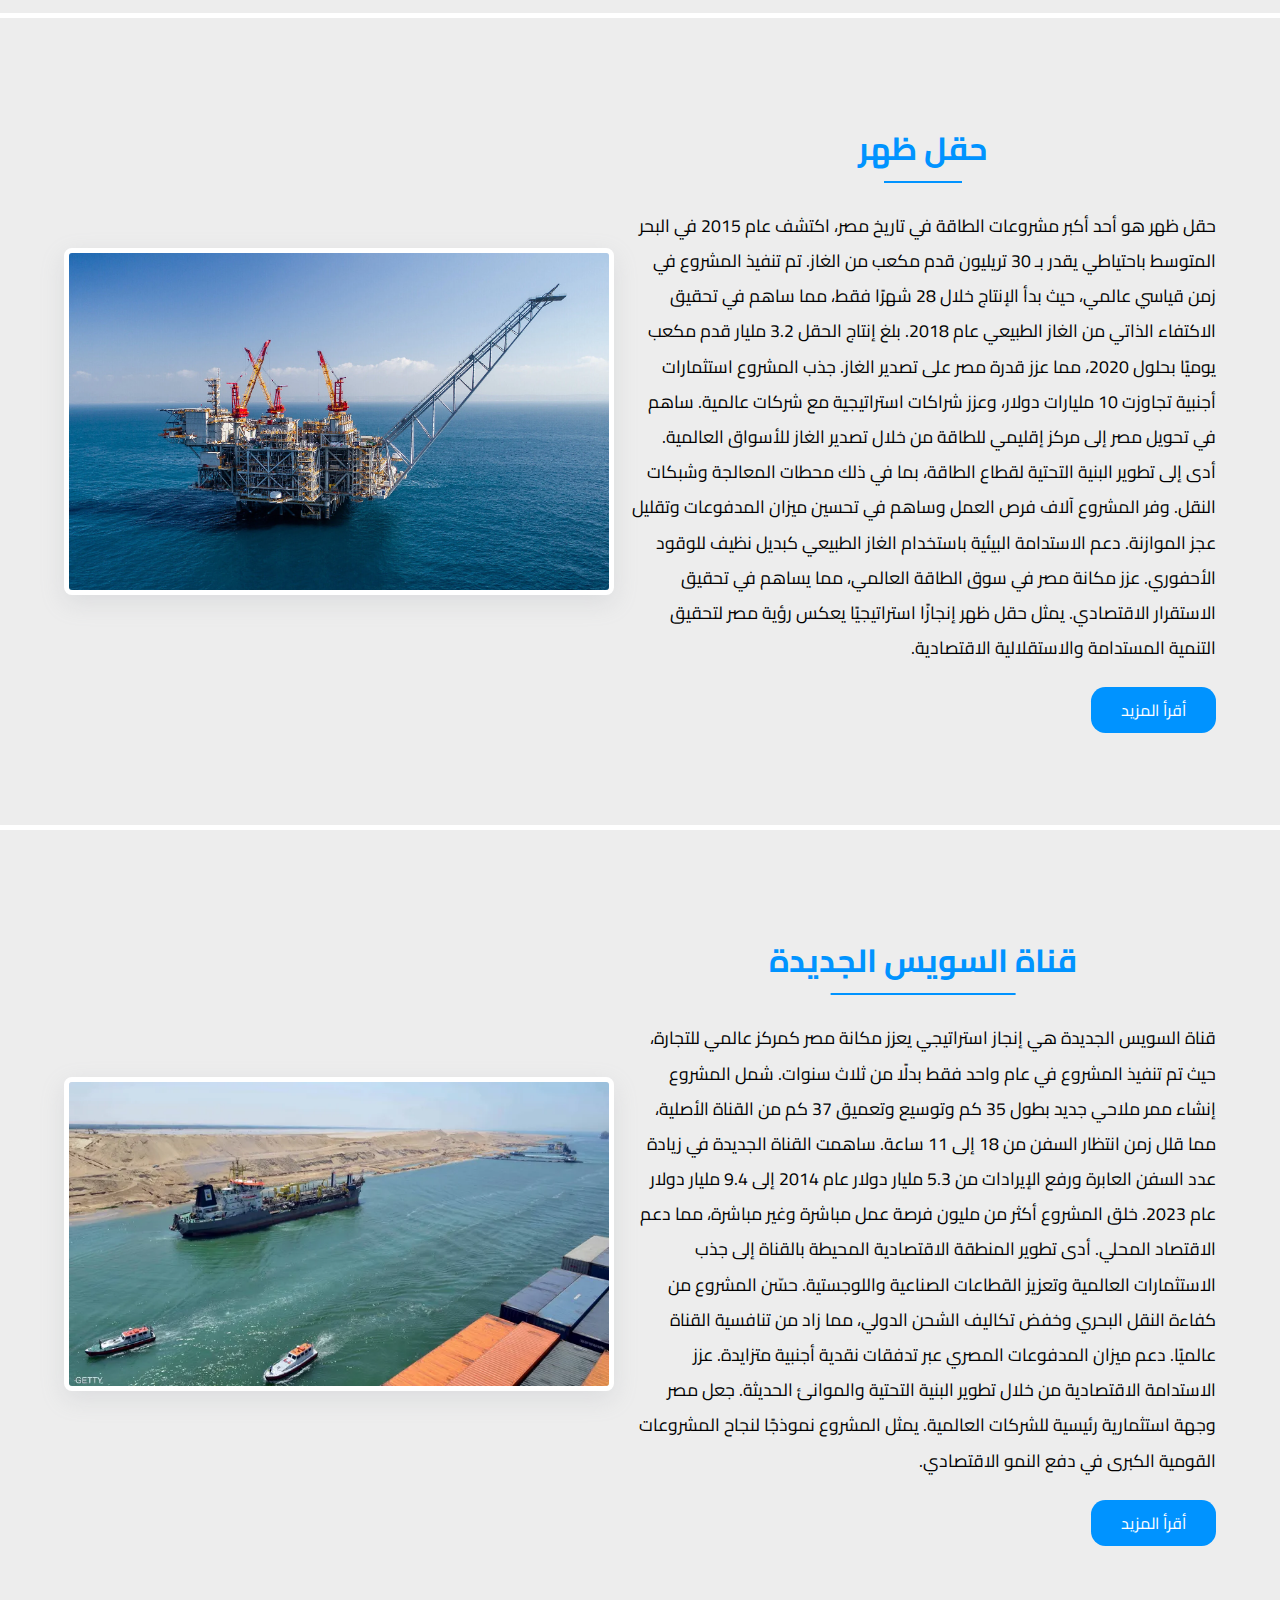
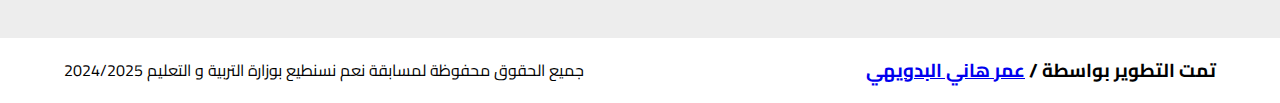
==== commit 7617f549: "updates" ====
--- a/index.html
+++ b/index.html
@@ -24,6 +24,7 @@
                 <li><a href="./el3alamen.html" dir="ltr">مدينة العلمين الجديدة</a></li>
                 <li><a href="./haql_zohr.html" dir="ltr">حقل ظهر</a></li>
                 <li><a href="./qnat_elsoas.html" dir="ltr">قناة السويس الجديدة</a></li>
+                <li><a href="./elerhab.html" dir="ltr">مكافحة الإرهاب</a></li>
             </ul>
             <div id="burger_menu">
                 <svg xmlns="http://www.w3.org/2000/svg" width="35px" height="35px" viewBox="0 0 24 24" fill="none">
@@ -44,6 +45,7 @@
                     <li><a href="./el3alamen.html" dir="ltr">مدينة العلمين الجديدة</a></li>
                     <li><a href="./haql_zohr.html" dir="ltr">حقل ظهر</a></li>
                     <li><a href="./qnat_elsoas.html" dir="ltr">قناة السويس الجديدة</a></li>
+                    <li><a href="./elerhab.html" dir="ltr">مكافحة الإرهاب</a></li>
                 </ul>
             </div>
         </div>
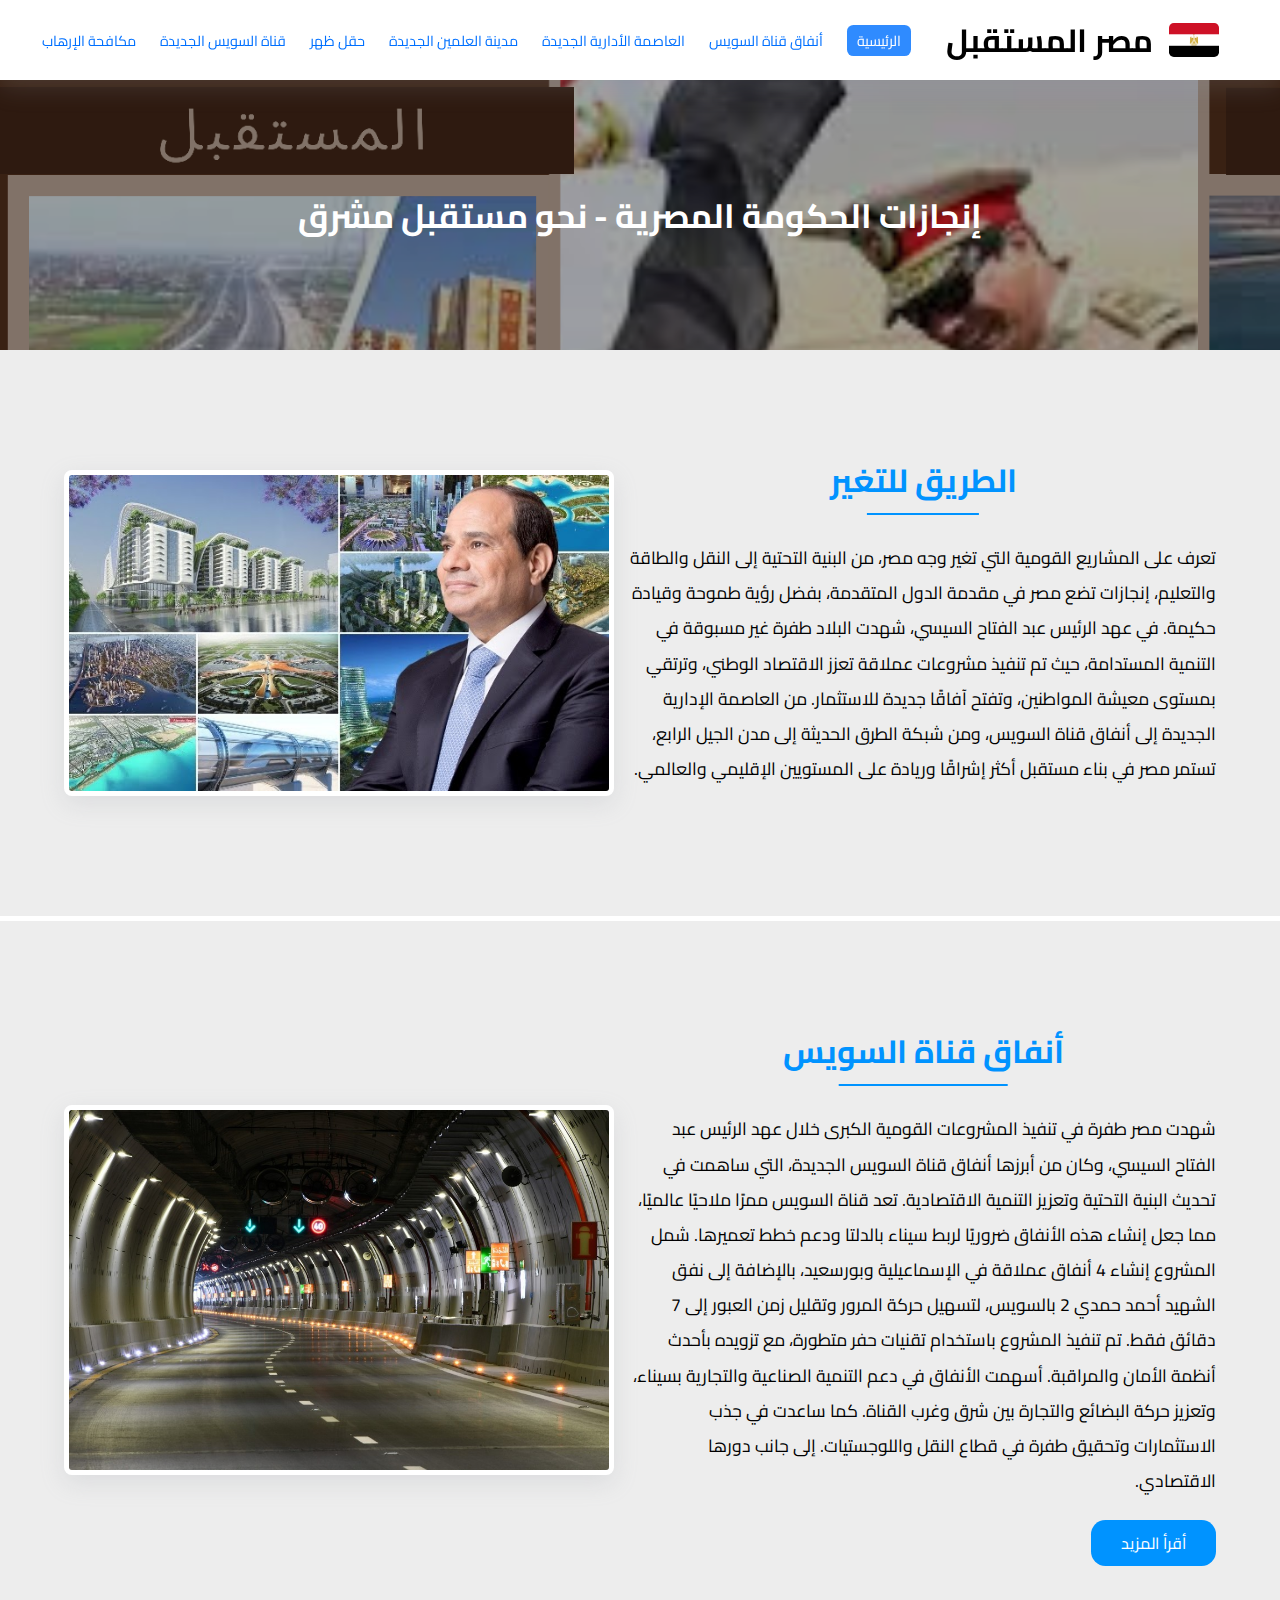
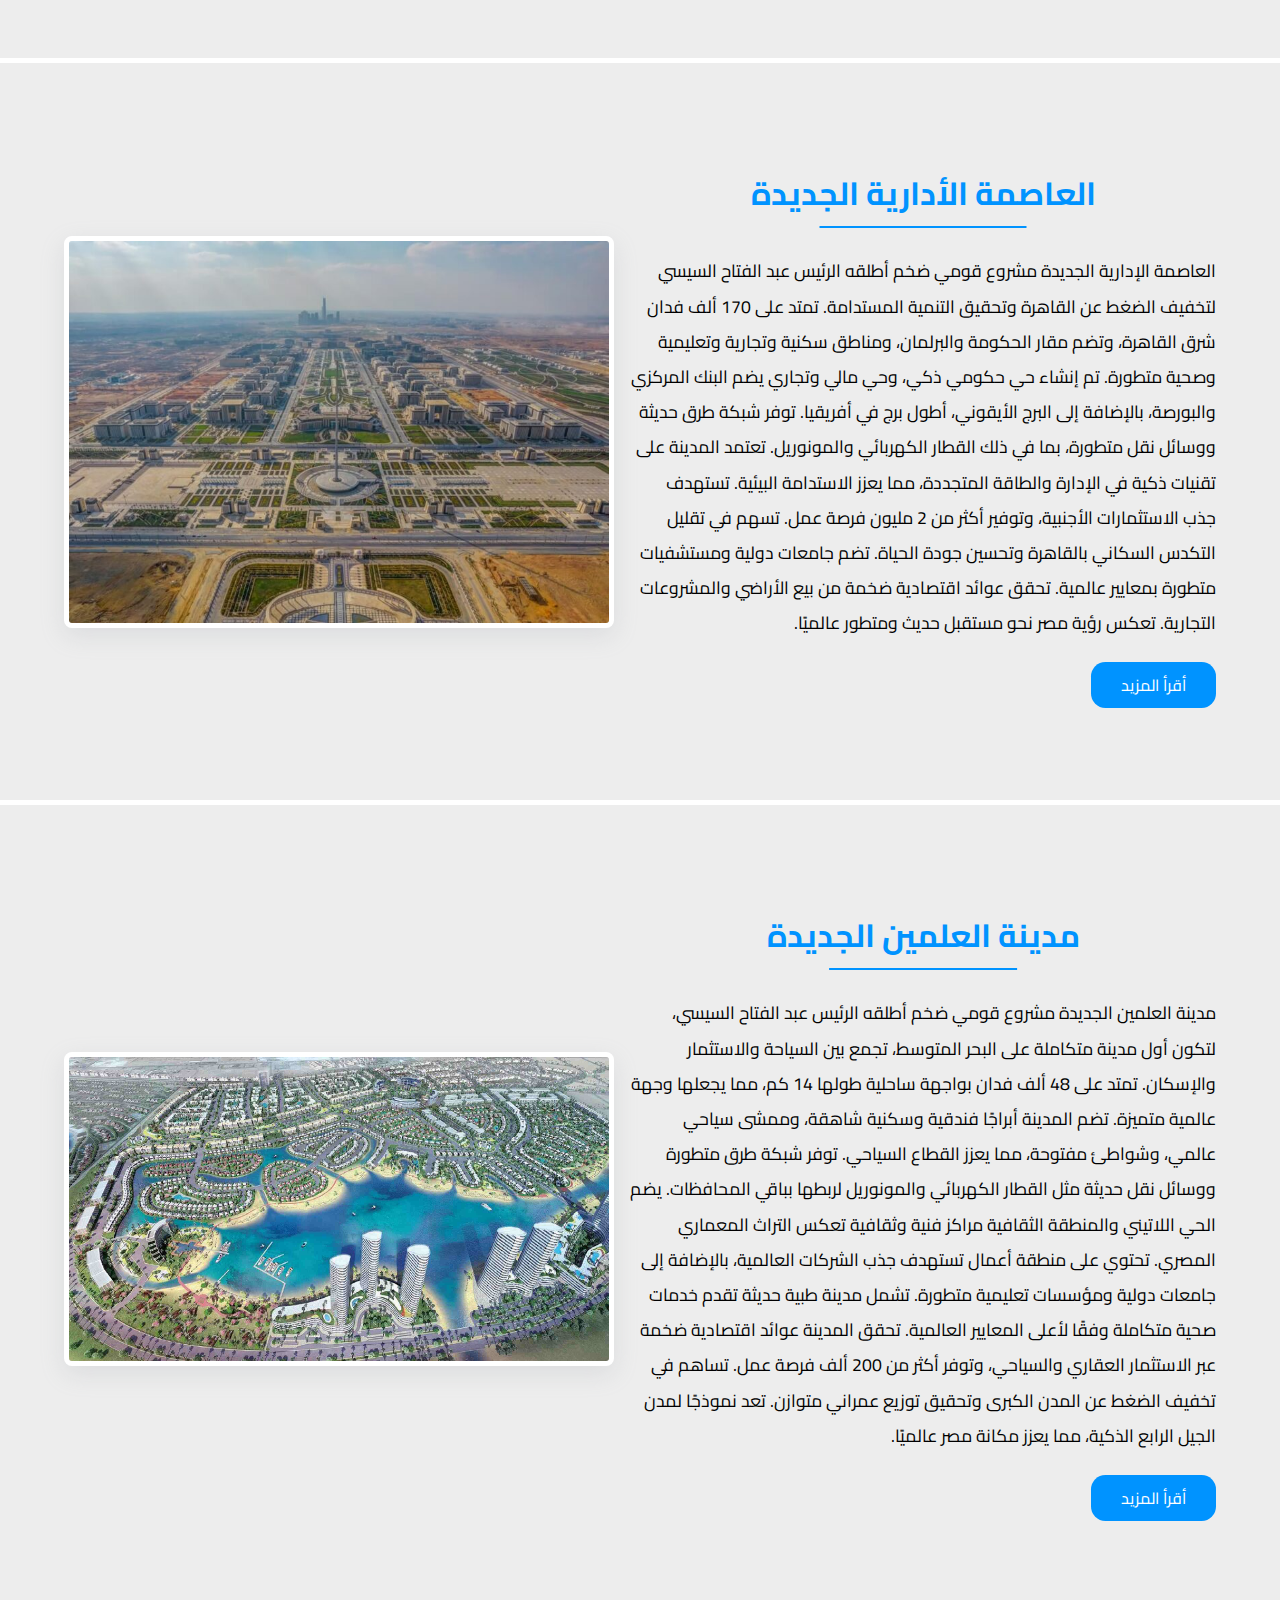
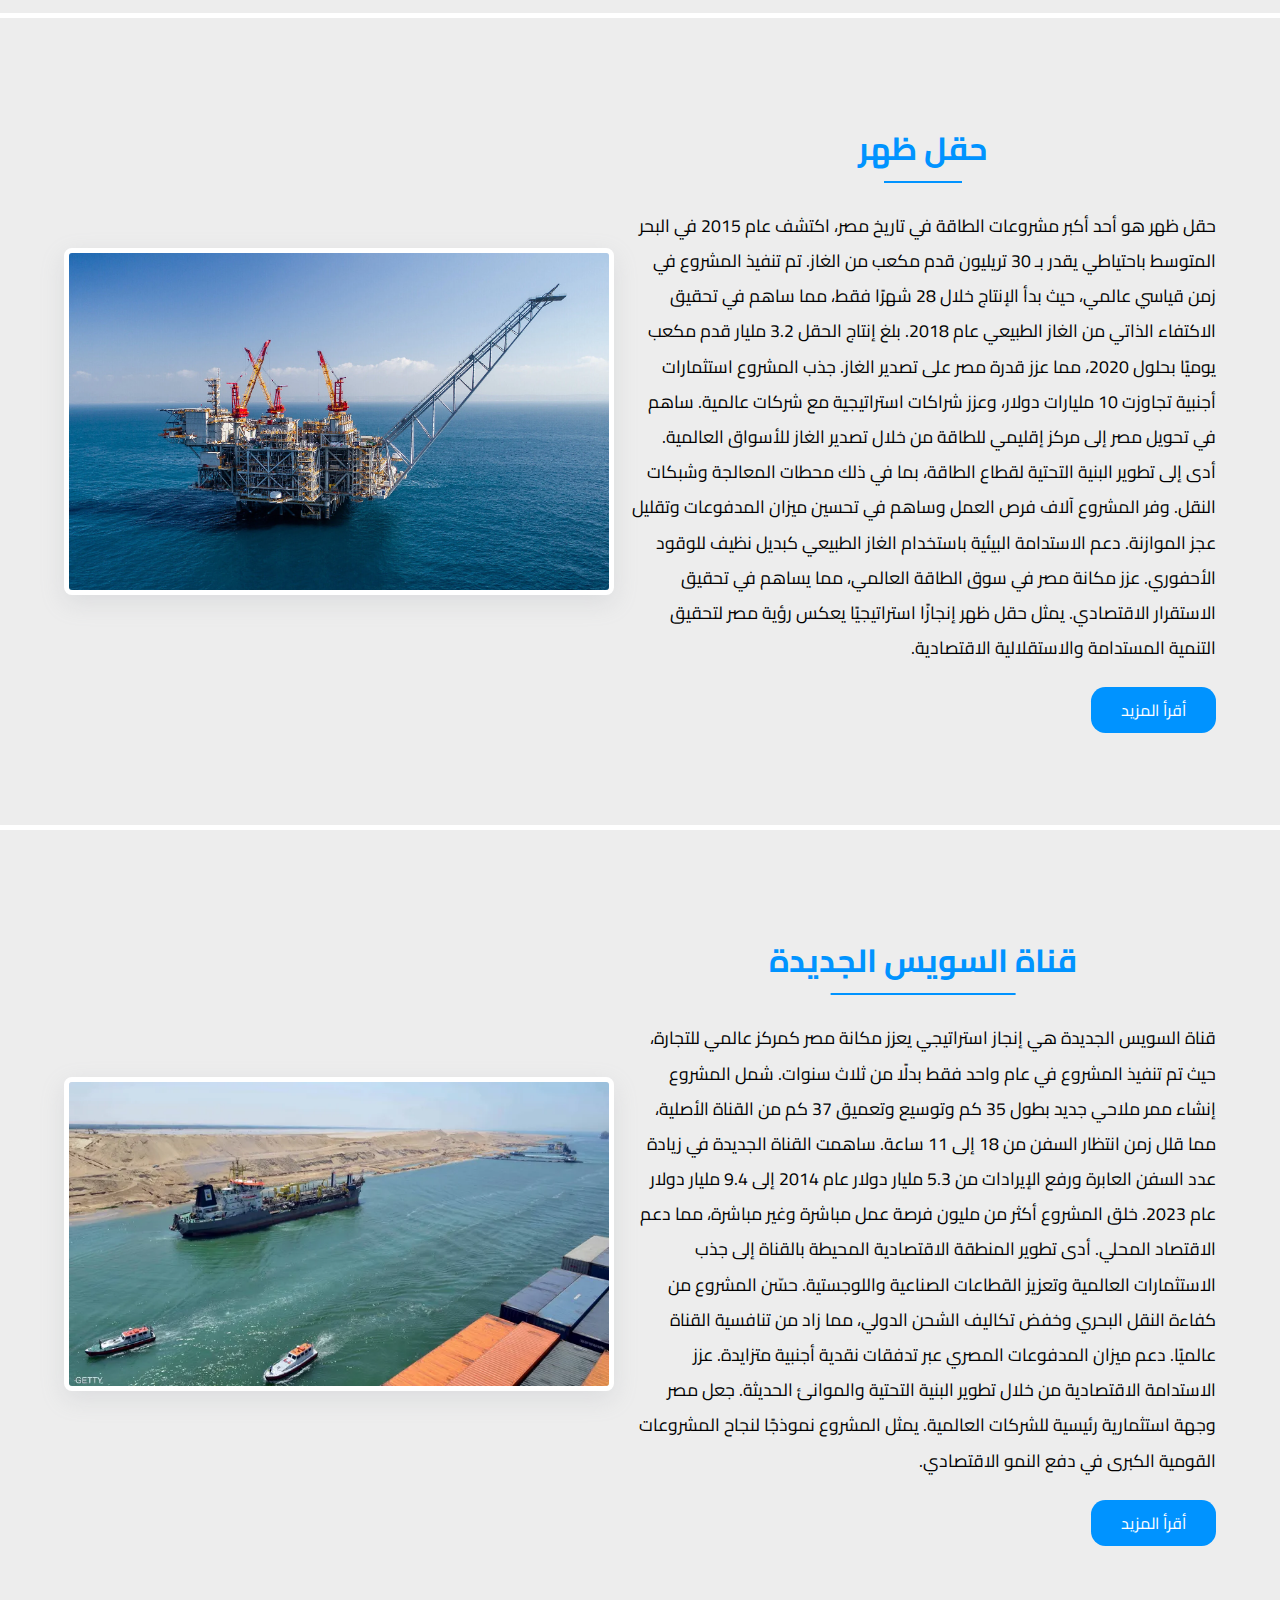
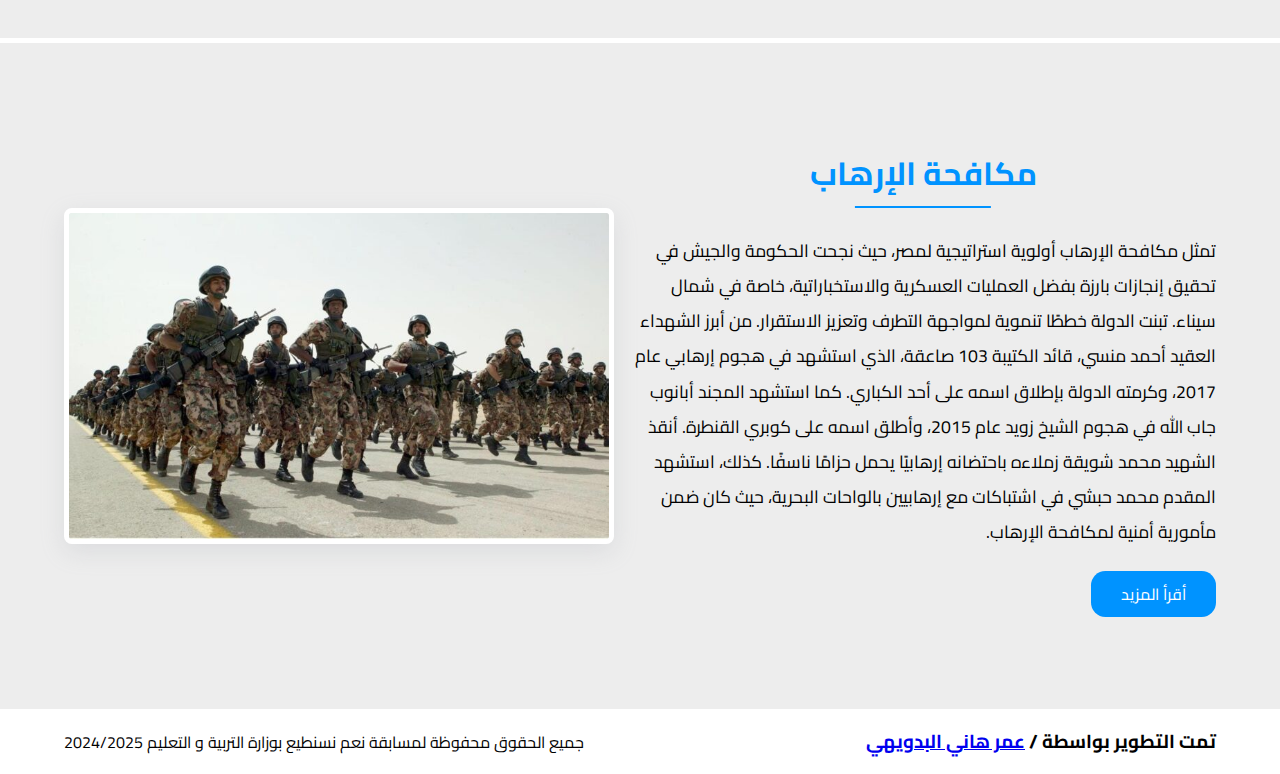
==== commit 82f06e2c: "updates" ====
--- a/index.html
+++ b/index.html
@@ -83,7 +83,7 @@
                         والمراقبة. أسهمت الأنفاق في دعم التنمية الصناعية والتجارية بسيناء، وتعزيز حركة البضائع
                         والتجارة بين شرق وغرب القناة. كما ساعدت في جذب الاستثمارات وتحقيق طفرة في قطاع النقل
                         واللوجستيات. إلى جانب دورها الاقتصادي.</p>
-                    <a href="https://sites.google.com/view/misr-future/%D8%A7%D9%84%D9%85%D8%B4%D8%B1%D9%88%D8%B9%D8%A7%D8%AA-%D8%A7%D9%84%D9%82%D9%88%D9%85%D9%8A%D8%A9/%D8%A3%D9%86%D9%81%D8%A7%D9%82-%D9%82%D9%86%D8%A7%D8%A9-%D8%A7%D9%84%D8%B3%D9%88%D9%8A%D8%B3"
+                    <a href="./anfaq_elsoas.html"
                         class="btn">أقرأ المزيد</a>
                 </div>
                 <img src="./imgs/أنفاق-قناة-السويس.jpg" alt="">
@@ -105,7 +105,7 @@
                         الحياة. تضم جامعات دولية ومستشفيات متطورة بمعايير عالمية. تحقق عوائد اقتصادية ضخمة من بيع
                         الأراضي والمشروعات التجارية. تعكس رؤية مصر نحو مستقبل حديث ومتطور عالميًا.
                     </p>
-                    <a href="https://sites.google.com/view/misr-future/%D8%A7%D9%84%D9%85%D8%B4%D8%B1%D9%88%D8%B9%D8%A7%D8%AA-%D8%A7%D9%84%D9%82%D9%88%D9%85%D9%8A%D8%A9/%D8%A7%D9%84%D8%B9%D8%A7%D8%B5%D9%85%D8%A9-%D8%A7%D9%84%D8%A5%D8%AF%D8%A7%D8%B1%D9%8A%D8%A9-%D8%A7%D9%84%D8%AC%D8%AF%D9%8A%D8%AF%D8%A9"
+                    <a href="./el3asma_eledarea.html"
                         class="btn">أقرأ المزيد</a>
                 </div>
                 <img src="./imgs/3asma.jpg" alt="">
@@ -129,7 +129,7 @@
                         وتحقيق توزيع عمراني متوازن. تعد نموذجًا لمدن الجيل الرابع الذكية، مما يعزز مكانة مصر
                         عالميًا.
                     </p>
-                    <a href="https://sites.google.com/view/misr-future/%D8%A7%D9%84%D9%85%D8%B4%D8%B1%D9%88%D8%B9%D8%A7%D8%AA-%D8%A7%D9%84%D9%82%D9%88%D9%85%D9%8A%D8%A9/%D9%85%D8%AF%D9%8A%D9%86%D8%A9-%D8%A7%D9%84%D8%B9%D9%84%D9%85%D9%8A%D9%86-%D8%A7%D9%84%D8%AC%D8%AF%D9%8A%D8%AF%D8%A9"
+                    <a href="./el3alamen.html"
                         class="btn">أقرأ المزيد</a>
                 </div>
                 <img src="./imgs/3lamen.jpg" alt="">
@@ -153,7 +153,7 @@
                         الاستقرار الاقتصادي. يمثل حقل ظهر إنجازًا استراتيجيًا يعكس رؤية مصر لتحقيق التنمية المستدامة
                         والاستقلالية الاقتصادية.
                     </p>
-                    <a href="https://sites.google.com/view/misr-future/%D8%A7%D9%84%D9%85%D8%B4%D8%B1%D9%88%D8%B9%D8%A7%D8%AA-%D8%A7%D9%84%D9%82%D9%88%D9%85%D9%8A%D8%A9/%D8%AD%D9%82%D9%84-%D8%B8%D9%87%D8%B1"
+                    <a href="./haql_zohr.html"
                         class="btn">أقرأ المزيد</a>
                 </div>
                 <img src="./imgs/haql_zohr.webp" alt="">
@@ -177,10 +177,30 @@
                         مصر وجهة استثمارية رئيسية للشركات العالمية. يمثل المشروع نموذجًا لنجاح المشروعات القومية
                         الكبرى في دفع النمو الاقتصادي.
                     </p>
-                    <a href="https://sites.google.com/view/misr-future/%D8%A7%D9%84%D9%85%D8%B4%D8%B1%D9%88%D8%B9%D8%A7%D8%AA-%D8%A7%D9%84%D9%82%D9%88%D9%85%D9%8A%D8%A9/%D9%82%D9%86%D8%A7%D8%A9-%D8%A7%D9%84%D8%B3%D9%88%D9%8A%D8%B3-%D8%A7%D9%84%D8%AC%D8%AF%D9%8A%D8%AF%D8%A9"
+                    <a href="./qnat_elsoas.html"
                         class="btn">أقرأ المزيد</a>
                 </div>
                 <img src="./imgs/qnat_elsoas.jpg" alt="">
+            </div>
+        </section>
+
+        <section id="elerhab">
+            <div class="container">
+                <div class="text">
+                    <h1>مكافحة الإرهاب</h1>
+                    <p>
+                        تمثل مكافحة الإرهاب أولوية استراتيجية لمصر، حيث نجحت الحكومة والجيش في تحقيق إنجازات بارزة بفضل
+                        العمليات العسكرية والاستخباراتية، خاصة في شمال سيناء. تبنت الدولة خططًا تنموية لمواجهة التطرف
+                        وتعزيز الاستقرار. من أبرز الشهداء العقيد أحمد منسي، قائد الكتيبة 103 صاعقة، الذي استشهد في هجوم
+                        إرهابي عام 2017، وكرمته الدولة بإطلاق اسمه على أحد الكباري. كما استشهد المجند أبانوب جاب الله في
+                        هجوم الشيخ زويد عام 2015، وأطلق اسمه على كوبري القنطرة. أنقذ الشهيد محمد شويقة زملاءه باحتضانه
+                        إرهابيًا يحمل حزامًا ناسفًا. كذلك، استشهد المقدم محمد حبشي في اشتباكات مع إرهابيين بالواحات
+                        البحرية، حيث كان ضمن مأمورية أمنية لمكافحة الإرهاب.
+                    </p>
+                    <a href="./elerhab.html"
+                        class="btn">أقرأ المزيد</a>
+                </div>
+                <img src="./imgs/elerhab.jpg" alt="">
             </div>
         </section>
     </main>
--- a/style.css
+++ b/style.css
@@ -45,6 +45,10 @@
     width: 50px;
     border-radius: 0.3rem;
     ;
+}
+
+.sub_page *{
+    font-family: "Cairo", serif;
 }
 
 .sub_page .container{
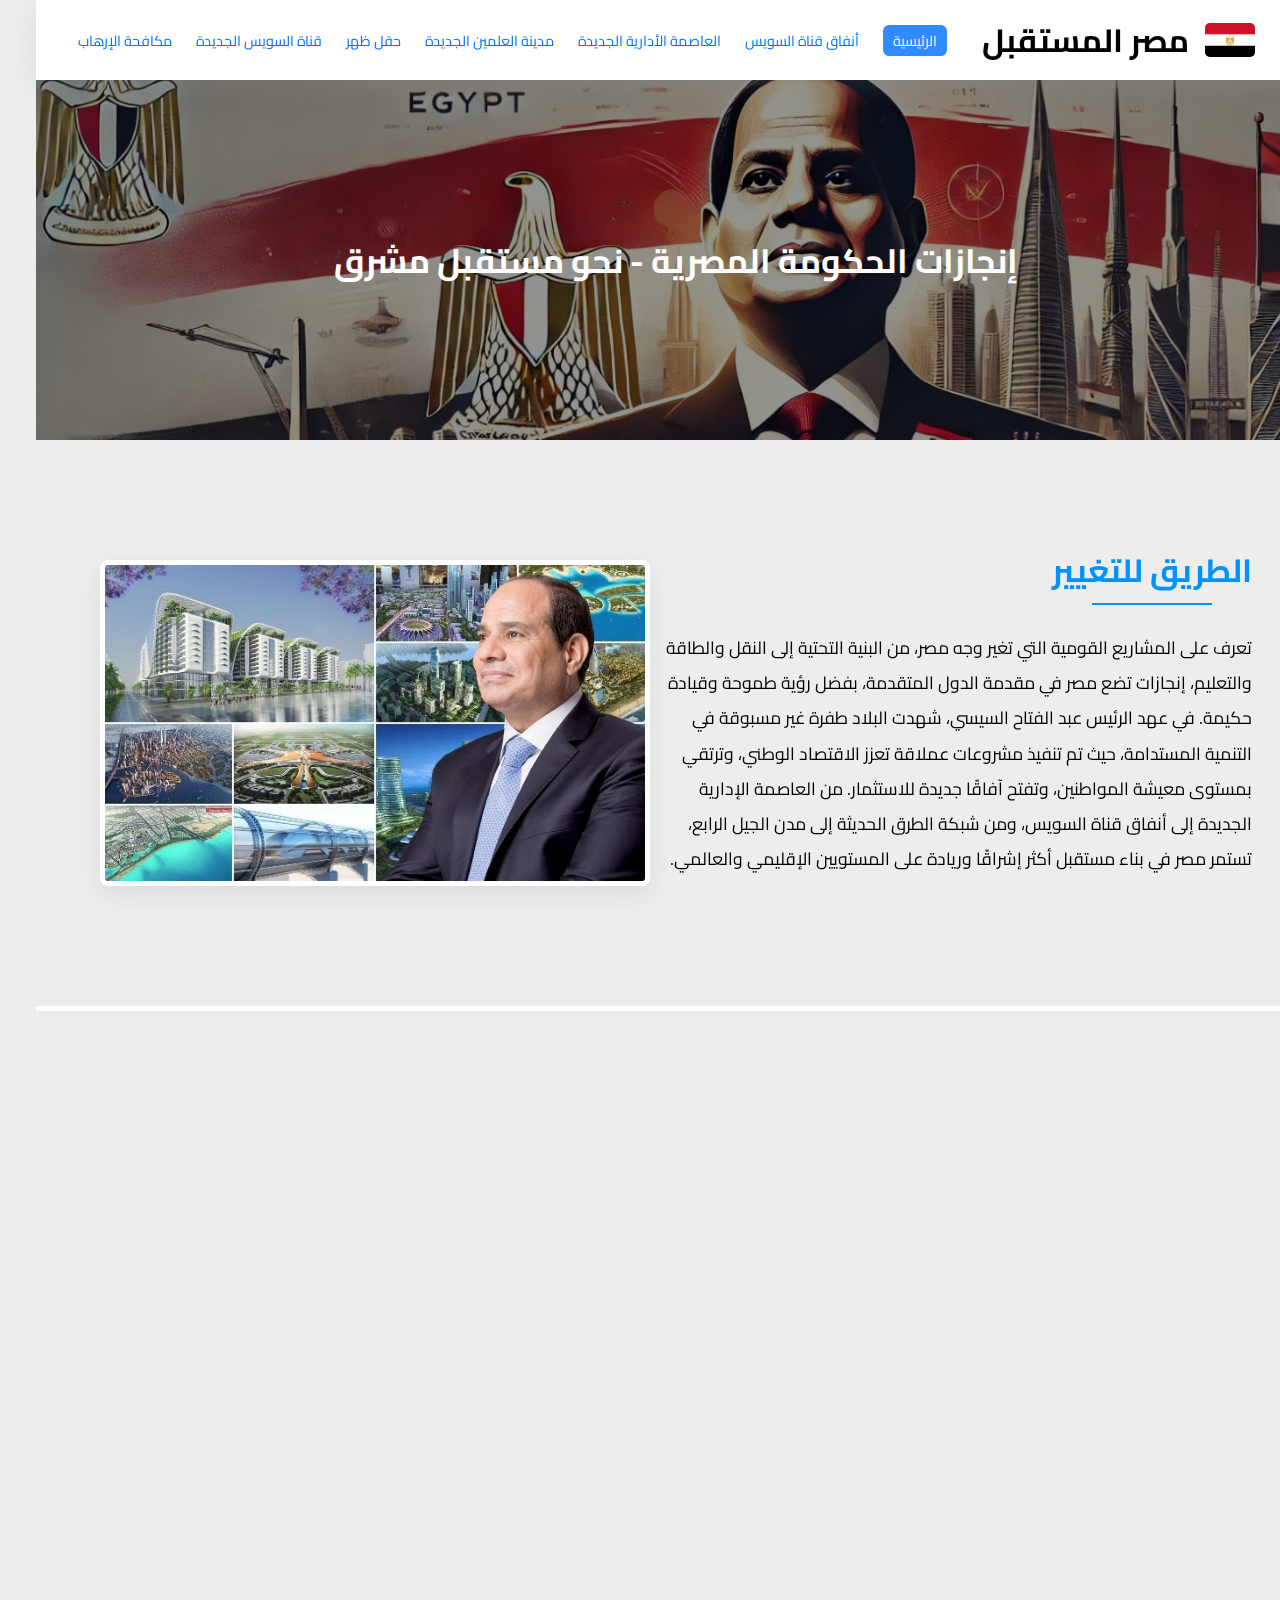
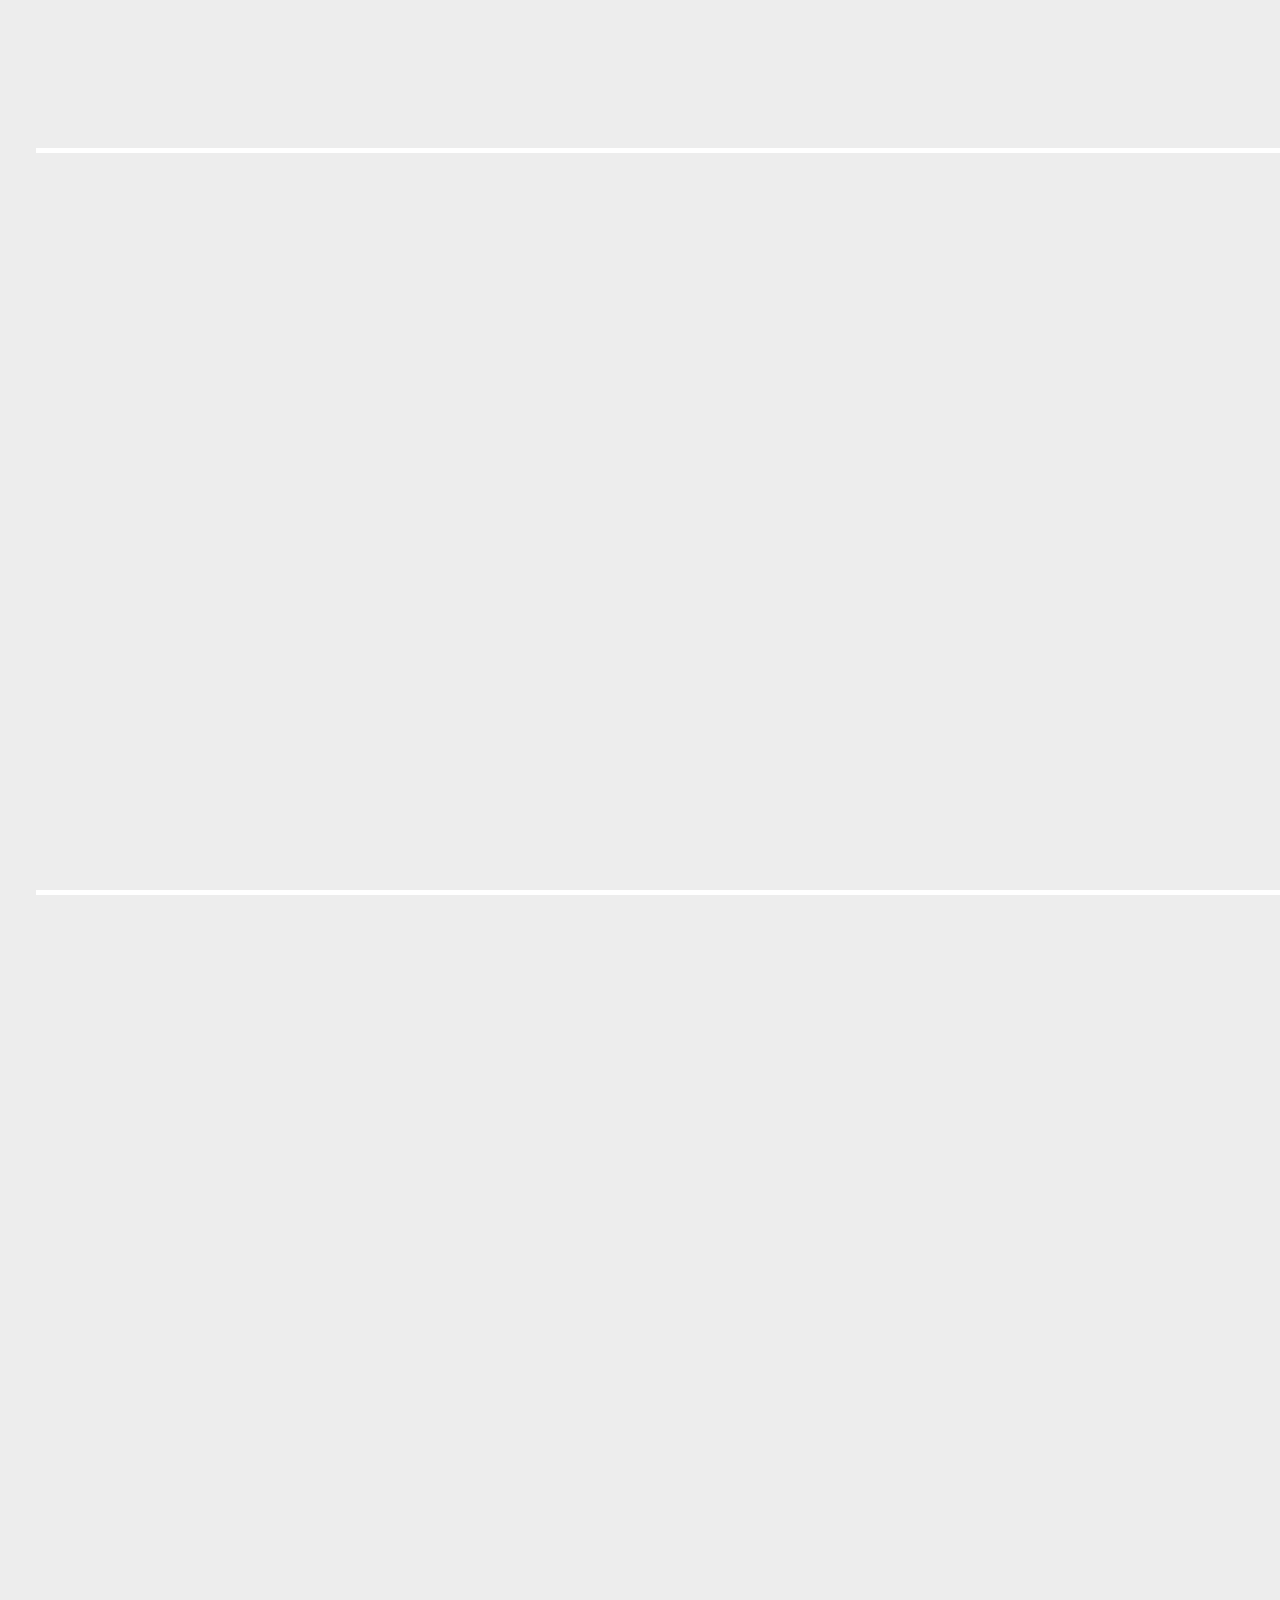
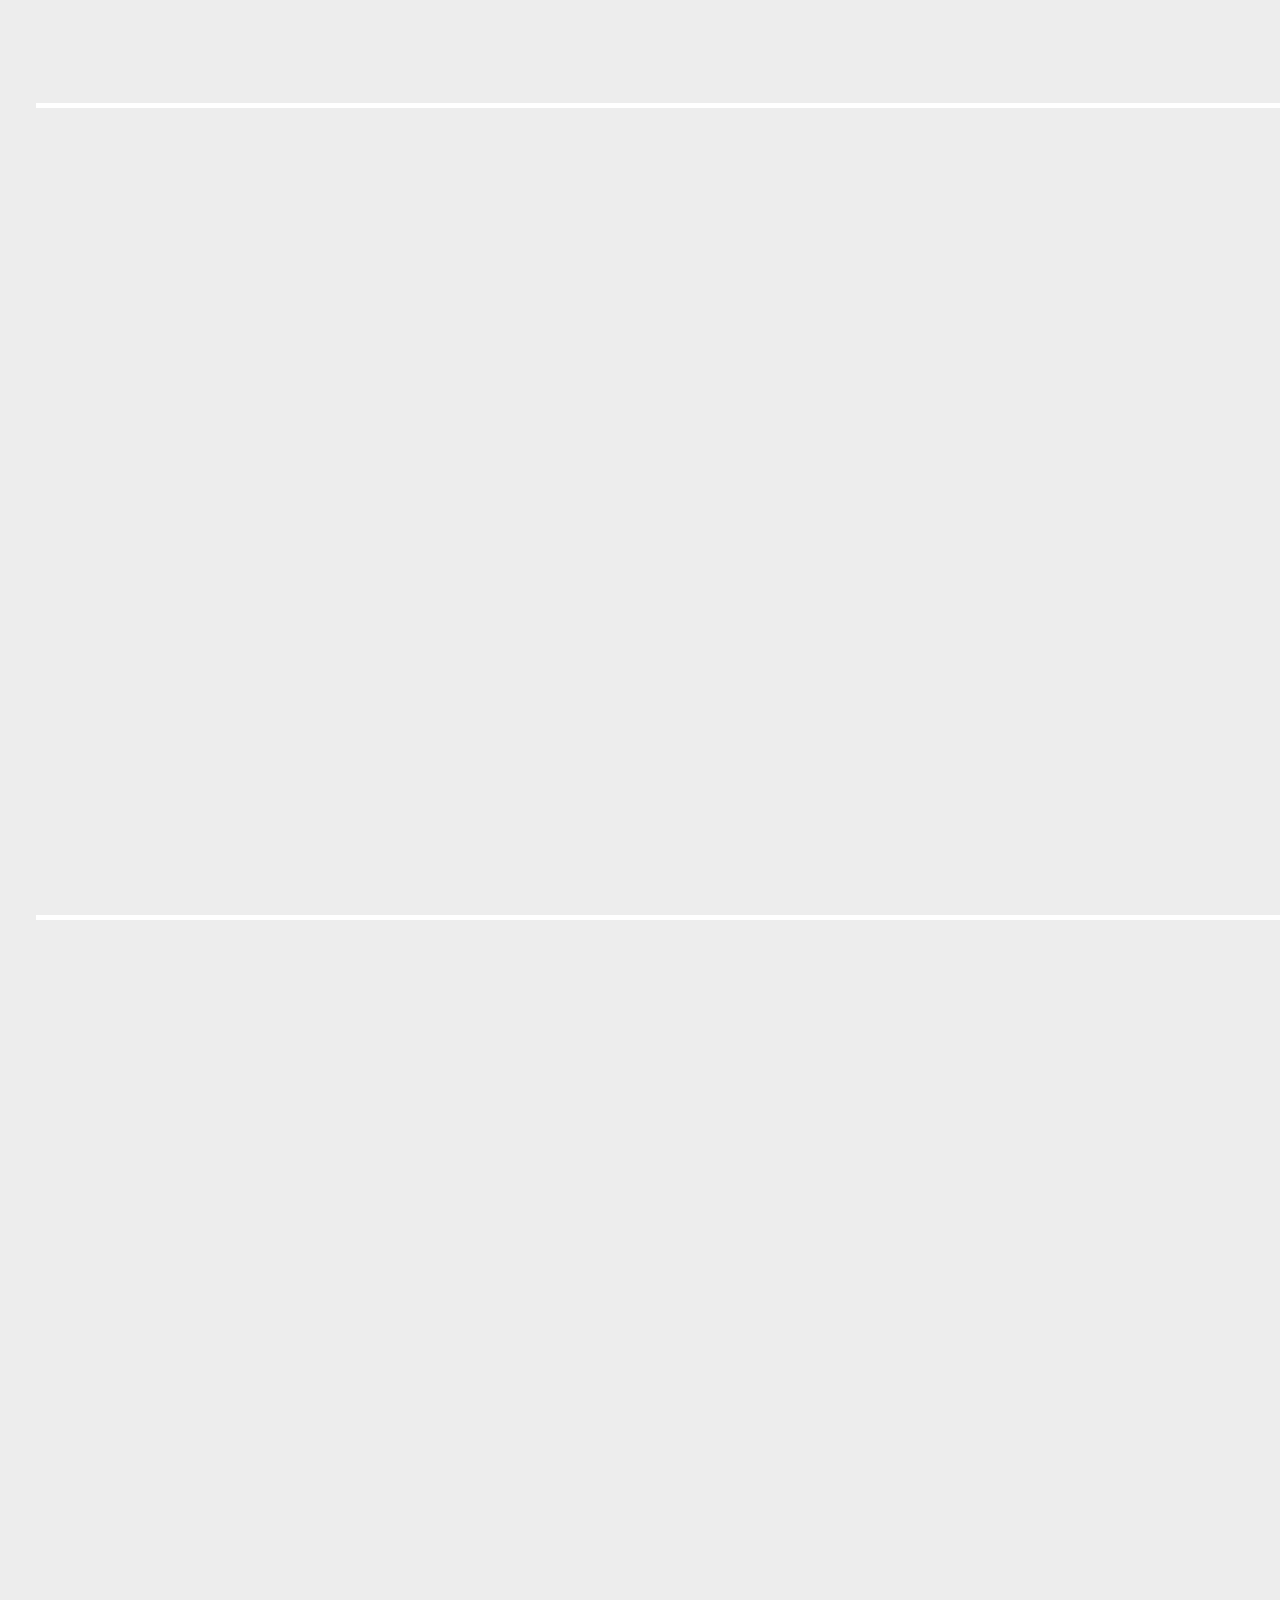
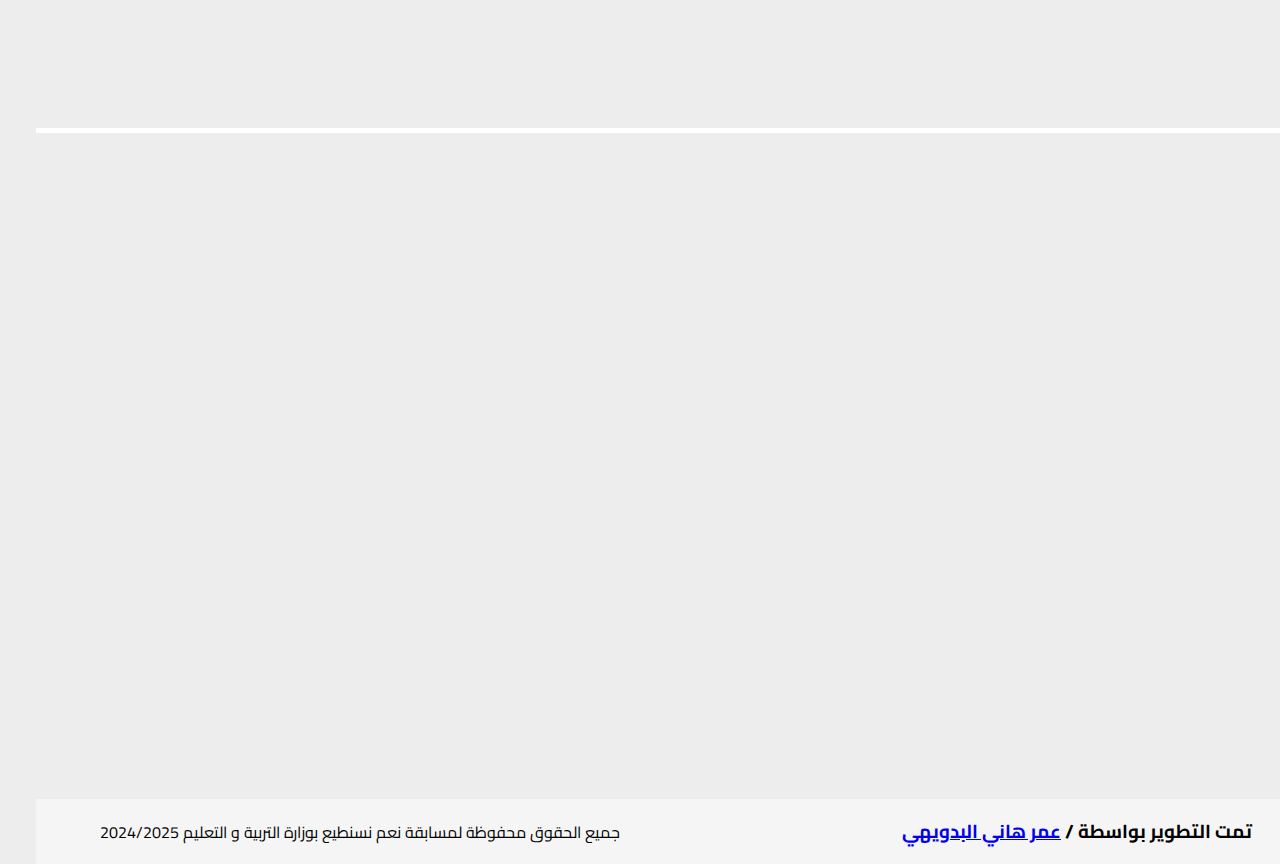
==== commit 27279f3b: "updates" ====
--- a/index.html
+++ b/index.html
@@ -6,11 +6,14 @@
     <meta name="viewport" content="width=device-width, initial-scale=1.0">
     <title>مصر المستقبل</title>
     <link rel="icon" type="image/x-icon" href="./imgs/favicon.png">
+    <link rel="stylesheet" href="https://cdn.jsdelivr.net/npm/aos@2.3.4/dist/aos.css" />
     <link rel="stylesheet" href="./style.css">
-
 </head>
 
 <body>
+    <div class="pre_loader">
+        <img src="./imgs/Egypt-xs.gif" alt="">
+    </div>
     <header>
         <div class="container">
             <a href="./" class="title">
@@ -57,8 +60,8 @@
 
         <section id="way_to_change">
             <div class="container">
-                <div class="text">
-                    <h1>الطريق للتغير</h1>
+                <div class="text" data-aos="fade-left">
+                    <h1>الطريق للتغيير</h1>
                     <p>تعرف على المشاريع القومية التي تغير وجه مصر، من البنية التحتية إلى النقل والطاقة والتعليم،
                         إنجازات تضع مصر في مقدمة الدول المتقدمة، بفضل رؤية طموحة وقيادة حكيمة. في عهد الرئيس عبد
                         الفتاح السيسي، شهدت البلاد طفرة غير مسبوقة في التنمية المستدامة، حيث تم تنفيذ مشروعات عملاقة
@@ -66,13 +69,13 @@
                         العاصمة الإدارية الجديدة إلى أنفاق قناة السويس، ومن شبكة الطرق الحديثة إلى مدن الجيل الرابع،
                         تستمر مصر في بناء مستقبل أكثر إشراقًا وريادة على المستويين الإقليمي والعالمي. </p>
                 </div>
-                <img src="./imgs/way_to_change.jpg" alt="">
+                <img src="./imgs/way_to_change.jpg" alt="" data-aos="fade-right">
             </div>
         </section>
 
         <section id="suez_canal_tunnels">
             <div class="container">
-                <div class="text">
+                <div class="text" data-aos="fade-left">
                     <h1>أنفاق قناة السويس</h1>
                     <p>شهدت مصر طفرة في تنفيذ المشروعات القومية الكبرى خلال عهد الرئيس عبد الفتاح السيسي، وكان من
                         أبرزها أنفاق قناة السويس الجديدة، التي ساهمت في تحديث البنية التحتية وتعزيز التنمية
@@ -86,13 +89,13 @@
                     <a href="./anfaq_elsoas.html"
                         class="btn">أقرأ المزيد</a>
                 </div>
-                <img src="./imgs/أنفاق-قناة-السويس.jpg" alt="">
+                <img src="./imgs/أنفاق-قناة-السويس.jpg" data-aos="fade-right" alt="">
             </div>
         </section>
 
         <section id="new_administrative_capital">
             <div class="container">
-                <div class="text">
+                <div class="text" data-aos="fade-left">
                     <h1>العاصمة الأدارية الجديدة</h1>
                     <p>
                         العاصمة الإدارية الجديدة مشروع قومي ضخم أطلقه الرئيس عبد الفتاح السيسي لتخفيف الضغط عن
@@ -108,13 +111,13 @@
                     <a href="./el3asma_eledarea.html"
                         class="btn">أقرأ المزيد</a>
                 </div>
-                <img src="./imgs/3asma.jpg" alt="">
+                <img src="./imgs/3asma.jpg" alt="" data-aos="fade-right">
             </div>
         </section>
 
         <section id="new_alamein_city">
             <div class="container">
-                <div class="text">
+                <div class="text" data-aos="fade-left">
                     <h1>مدينة العلمين الجديدة</h1>
                     <p>
                         مدينة العلمين الجديدة مشروع قومي ضخم أطلقه الرئيس عبد الفتاح السيسي، لتكون أول مدينة متكاملة
@@ -132,13 +135,13 @@
                     <a href="./el3alamen.html"
                         class="btn">أقرأ المزيد</a>
                 </div>
-                <img src="./imgs/3lamen.jpg" alt="">
+                <img src="./imgs/3lamen.jpg" alt="" data-aos="fade-right">
             </div>
         </section>
 
         <section id="zohr_field">
             <div class="container">
-                <div class="text">
+                <div class="text" data-aos="fade-left">
                     <h1>حقل ظهر</h1>
                     <p>
                         حقل ظهر هو أحد أكبر مشروعات الطاقة في تاريخ مصر، اكتشف عام 2015 في البحر المتوسط باحتياطي
@@ -156,13 +159,13 @@
                     <a href="./haql_zohr.html"
                         class="btn">أقرأ المزيد</a>
                 </div>
-                <img src="./imgs/haql_zohr.webp" alt="">
+                <img src="./imgs/haql_zohr.webp" alt="" data-aos="fade-right">
             </div>
         </section>
 
         <section id="new_suez_canal">
             <div class="container">
-                <div class="text">
+                <div class="text" data-aos="fade-left">
                     <h1>قناة السويس الجديدة</h1>
                     <p>
                         قناة السويس الجديدة هي إنجاز استراتيجي يعزز مكانة مصر كمركز عالمي للتجارة، حيث تم تنفيذ
@@ -180,13 +183,13 @@
                     <a href="./qnat_elsoas.html"
                         class="btn">أقرأ المزيد</a>
                 </div>
-                <img src="./imgs/qnat_elsoas.jpg" alt="">
+                <img src="./imgs/qnat_elsoas.jpg" alt="" data-aos="fade-right">
             </div>
         </section>
 
         <section id="elerhab">
             <div class="container">
-                <div class="text">
+                <div class="text" data-aos="fade-left">
                     <h1>مكافحة الإرهاب</h1>
                     <p>
                         تمثل مكافحة الإرهاب أولوية استراتيجية لمصر، حيث نجحت الحكومة والجيش في تحقيق إنجازات بارزة بفضل
@@ -200,7 +203,7 @@
                     <a href="./elerhab.html"
                         class="btn">أقرأ المزيد</a>
                 </div>
-                <img src="./imgs/elerhab.jpg" alt="">
+                <img src="./imgs/elerhab.jpg" alt="" data-aos="fade-right">
             </div>
         </section>
     </main>
@@ -210,7 +213,13 @@
                 <p>جميع الحقوق محفوظة لمسابقة نعم نسنطيع بوزارة التربية و التعليم 2024/2025</p>
         </div>
     </footer>
-
+    <script src="https://cdn.jsdelivr.net/npm/aos@2.3.4/dist/aos.js"></script>
+    <script>
+        AOS.init({
+            duration: 700,
+            once: true,
+        });
+    </script>
     <script src="./main.js"></script>
 </body>
 
--- a/style.css
+++ b/style.css
@@ -17,6 +17,32 @@
     direction: rtl;
     background-color: #ededed;
     position: relative;
+    overflow-x: hidden;
+}
+
+.pre_loader{
+    width: 100%;
+    height: 100vh;
+    position: fixed;
+    left: 0;
+    top: 0;
+    background-color: #f7f7f7;
+    z-index: 99999999;
+    display: flex;
+    align-items: center;
+    justify-content: center;
+    opacity: 1;
+    visibility: visible;
+    transition: 0.3s;
+}
+
+.pre_loader.disactive{
+    opacity: 0;
+    visibility: hidden;
+}
+
+.pre_loader img{
+    width: 70px;
 }
 
 header {
@@ -126,8 +152,8 @@
 
 main .banner {
     width: 100%;
-    height: 30vh;
-    background-image: url(./imgs/banner.png);
+    height: 40vh;
+    background-image: url(./imgs/banner.jpeg);
     background-size: cover;
     background-repeat: no-repeat;
     background-attachment: fixed;
@@ -141,7 +167,7 @@
     content: '';
     width: 100%;
     height: 100%;
-    background-color: #0000005c;
+    background-color: #0000006b; /*  #0000005c */
     position: absolute;
     left: 0;
     top: 0;
@@ -183,12 +209,42 @@
     gap: 1rem;
 }
 
+section .text{
+    width: 55%;
+}
+
+section .text h2{
+    margin-top: 10px;
+    color: #0093ff;
+}
+
+section .text .next_h2{
+    margin-top: 10px;
+}
+
+section .text ul{
+    margin-top: 20px;
+}
+
+section .text ul li{
+    margin-top: 10px;
+}
+
+section .text h4{
+    color: #0093ff;
+    margin-top: 20px;
+}
+
+section .text .sub p{
+    margin-top: 10px;
+}
+
 section .text h1 {
     font-size: 2rem;
     color: #0093ff;
     position: relative;
     width: fit-content;
-    margin: 0 auto;
+    /* margin: 0 auto; */
 }
 
 section .text h1::after {
@@ -202,6 +258,15 @@
     height: 2px;
 }
 
+section .imgs{
+    width: 35%;
+}
+
+section .imgs img{
+    width: 100%;
+    max-width: 450px;
+}
+
 section img {
     max-width: 550px;
     border-radius: 0.5rem;
@@ -209,7 +274,13 @@
     box-shadow: rgba(149, 157, 165, 0.2) 0px 8px 24px;
 }
 
-section p:not(.sub_page section p){
+section video{
+    border-radius: 0.5rem;
+    border: 5px solid #fff;
+    box-shadow: rgba(149, 157, 165, 0.2) 0px 8px 24px;
+}
+
+section p:not(.sub_page section p, section.center p){
     max-width: 800px;
     margin: 30px 0;
     line-height: 2;
@@ -233,6 +304,24 @@
     background-color: #007ad3;
 }
 
+section.center{
+    width: 70%;
+    margin: 0 auto;
+    text-align: center;
+    padding-bottom: 30px;
+}
+
+section.center section{
+    padding: 0 !important;
+    margin-top: 40px;
+}
+
+section.center h1{
+    color: #0093ff;
+    margin-bottom: 15px;
+    font-size: 28px;
+}
+
 .about_main {
     min-height: 100vh;
     display: flex;
@@ -343,7 +432,7 @@
 }
 
 footer {
-    background-color: #fff;
+    background-color: #f5f5f5;
     padding: 15px 0;
 }
 
@@ -445,13 +534,39 @@
     }
 }
 
+.dsk{
+    display: block;
+}
+
+.mb{
+    display: none;
+}
+
+img.mb{
+    margin: 10px auto;
+}
+
+section li p{
+    text-align: start !important;
+}
+
 @media (max-width: 990px) {
+    section.center{
+        width: 100%;
+    }
+    .dsk{
+        display: none !important;
+    }
+    .mb{
+        display: block;
+    }
     main{
         padding-top: 3rem;
     }
     main .banner{
-        background-size: contain;
-        height: 17vh;
+        background-size: cover;
+        height: 25vh;
+        background-attachment: unset;
     }
     .container:not(header .container) {
         flex-direction: column;
@@ -467,8 +582,17 @@
         font-size: 1.5rem;
     }
 
+    section .imgs{
+        width: 100%;
+    }
+
     section img {
-        max-width: 350px;
+        width: unset;
+        max-width: 350px !important;
+    }
+
+    section .imgs img {
+        max-width: 200px !important;
     }
 
     .title h1,
@@ -485,6 +609,17 @@
         width: fit-content;
         margin: 0 auto;
     }
+
+    section .text{
+        width: 100%;
+    }
+
+    section .imgs{
+        display: flex;
+        justify-content: center;
+        flex-wrap: wrap;
+        gap: 0.5rem;
+    }
 }
 
 @media (max-width: 1250px) {
